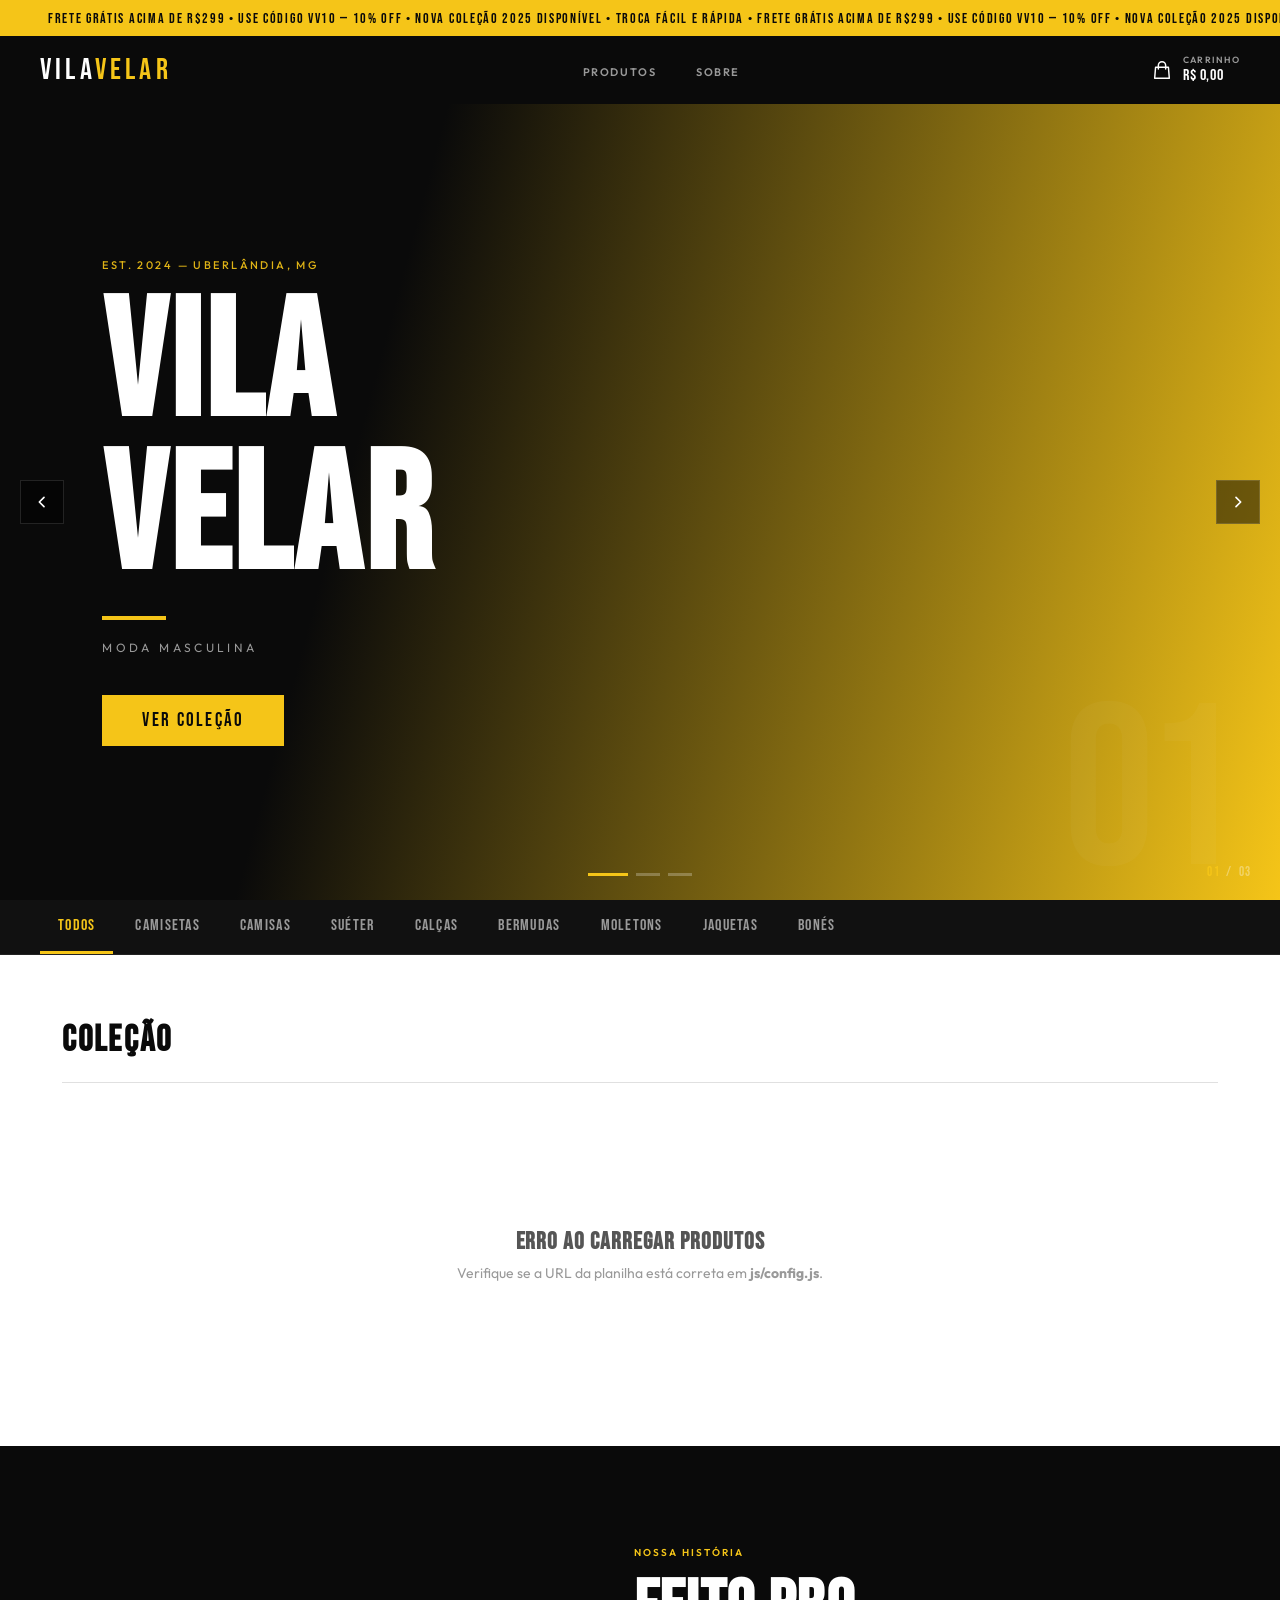
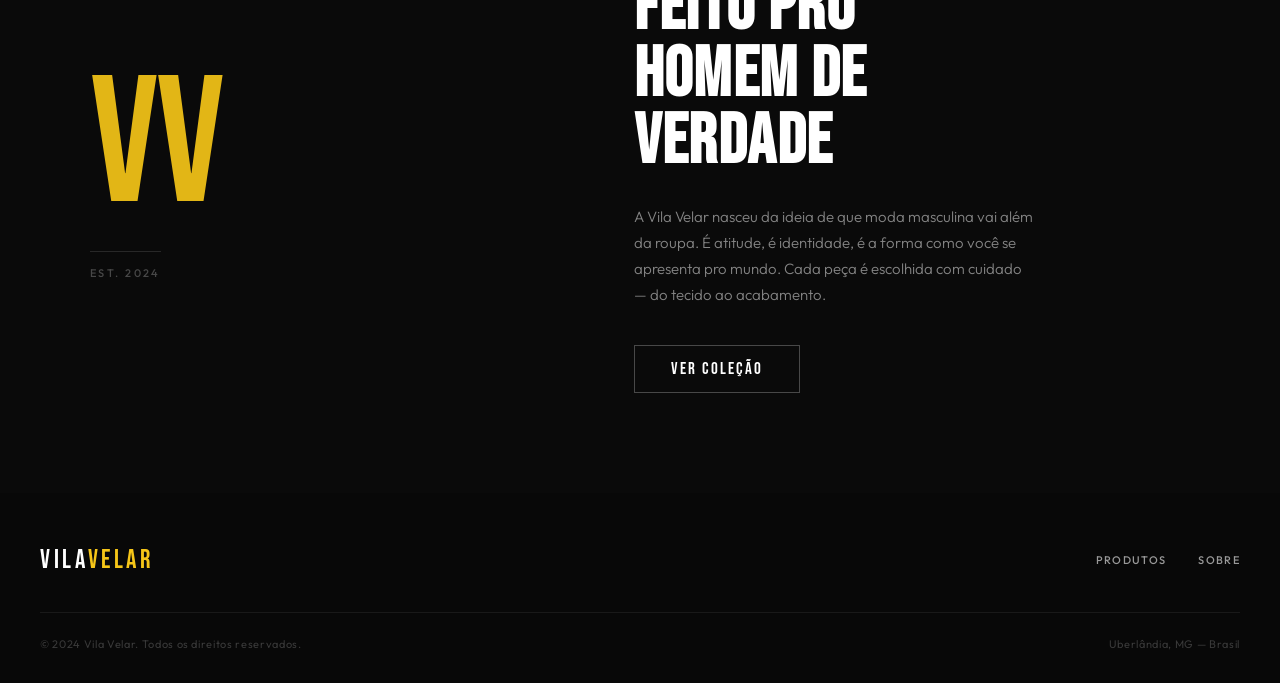
==== index.html @ f5eb0cd6 "Point canonical/OG/JSON-LD URLs to vilavelar.com.br Co-Authored-By: Claude Fable 5 <noreply@anthropi" ====
<!DOCTYPE html>
<html lang="pt-BR">
<head>
  <meta charset="UTF-8" />
  <meta name="viewport" content="width=device-width, initial-scale=1.0" />
  <title>Vila Velar — Moda Masculina | Uberlândia MG</title>
  <meta name="description" content="Roupas masculinas com estilo e atitude em Uberlândia. Camisetas, camisas, calças, moletons, jaquetas e mais. Peça pelo WhatsApp na Vila Velar." />
  <link rel="canonical" href="https://vilavelar.com.br/" />
  <link rel="icon" type="image/svg+xml" href="images/favicon.svg" />
  <meta name="theme-color" content="#0A0A0A" />

  <!-- Open Graph / Twitter -->
  <meta property="og:type" content="website" />
  <meta property="og:site_name" content="Vila Velar" />
  <meta property="og:title" content="Vila Velar — Moda Masculina | Uberlândia MG" />
  <meta property="og:description" content="Roupas masculinas com estilo e atitude em Uberlândia. Camisetas, camisas, calças, moletons, jaquetas e mais. Peça pelo WhatsApp." />
  <meta property="og:url" content="https://vilavelar.com.br/" />
  <meta property="og:image" content="https://vilavelar.com.br/images/logo.jpg" />
  <meta property="og:locale" content="pt_BR" />
  <meta name="twitter:card" content="summary" />

  <!-- Structured data -->
  <script type="application/ld+json">
  {
    "@context": "https://schema.org",
    "@type": "ClothingStore",
    "name": "Vila Velar",
    "description": "Loja de moda masculina em Uberlândia, MG. Camisetas, camisas, calças, moletons, jaquetas e acessórios.",
    "url": "https://vilavelar.com.br/",
    "image": "https://vilavelar.com.br/images/logo.jpg",
    "address": {
      "@type": "PostalAddress",
      "addressLocality": "Uberlândia",
      "addressRegion": "MG",
      "addressCountry": "BR"
    },
    "priceRange": "$$"
  }
  </script>

  <link rel="preconnect" href="https://fonts.googleapis.com" />
  <link rel="preconnect" href="https://fonts.gstatic.com" crossorigin />
  <link href="https://fonts.googleapis.com/css2?family=Bebas+Neue&family=Outfit:wght@300;400;500;600;700&display=swap" rel="stylesheet" />
  <link rel="stylesheet" href="css/style.css" />
</head>
<body>

  <!-- ─── Announcement bar ──────────────────────────────── -->
  <div id="announcement-bar">
    <div class="marquee-wrapper">
      <div class="marquee-track">
        <span class="marquee-text" id="marquee-text"></span>
        <span class="marquee-text" id="marquee-text-2" aria-hidden="true"></span>
      </div>
    </div>
  </div>

  <!-- ─── Nav ──────────────────────────────────────────── -->
  <nav id="nav">
    <a href="#" class="nav-logo">VILA<span>VELAR</span></a>

    <ul class="nav-links" id="nav-links">
      <li><a href="#produtos">Produtos</a></li>
      <li><a href="#sobre">Sobre</a></li>
    </ul>

    <div class="nav-right">
      <button id="cart-btn" aria-label="Abrir carrinho">
        <svg xmlns="http://www.w3.org/2000/svg" fill="none" viewBox="0 0 24 24" stroke="currentColor" stroke-width="1.6">
          <path stroke-linecap="round" stroke-linejoin="round" d="M16 11V7a4 4 0 00-8 0v4M5 9h14l1 12H4L5 9z"/>
        </svg>
        <div class="cart-btn-info">
          <span class="cart-btn-label">Carrinho</span>
          <span class="cart-btn-price" id="cart-btn-price">R$ 0,00</span>
        </div>
        <span id="cart-count"></span>
      </button>

      <button class="nav-toggle" id="nav-toggle" aria-label="Menu">
        <span></span><span></span><span></span>
      </button>
    </div>
  </nav>

  <!-- ─── Hero ──────────────────────────────────────────── -->
  <section id="hero">
    <div class="hero-banner">
      <div class="hero-slides" id="hero-slides">

        <!-- Slide 1: Brand editorial -->
        <div class="hero-slide hero-slide-brand">
          <div class="hero-brand-bg"></div>
          <div class="hero-brand-content">
            <p class="hero-brand-eyebrow">Est. 2024 &mdash; Uberlândia, MG</p>
            <h1 class="hero-brand-title">VILA<br>VELAR</h1>
            <p class="hero-brand-sub">Moda Masculina</p>
            <a href="#produtos" class="hero-brand-cta">Ver Coleção</a>
          </div>
          <div class="hero-brand-number" aria-hidden="true">01</div>
        </div>

        <!-- Slide 2: Imagem promocional (planilha: banner_1) -->
        <div class="hero-slide hero-slide-ph" id="banner-slide-1">
          <div class="hero-slide-placeholder">
            <svg xmlns="http://www.w3.org/2000/svg" fill="none" viewBox="0 0 24 24" stroke="currentColor">
              <path stroke-linecap="round" stroke-linejoin="round" stroke-width="1" d="M4 16l4.586-4.586a2 2 0 012.828 0L16 16m-2-2l1.586-1.586a2 2 0 012.828 0L20 14m-6-6h.01M6 20h12a2 2 0 002-2V6a2 2 0 00-2-2H6a2 2 0 00-2 2v12a2 2 0 002 2z"/>
            </svg>
            <span>Foto promocional 1</span>
            <small>Configure na aba Banner da planilha (chave: banner_1)</small>
          </div>
        </div>

        <!-- Slide 3: Imagem promocional (planilha: banner_2) -->
        <div class="hero-slide hero-slide-ph" id="banner-slide-2">
          <div class="hero-slide-placeholder">
            <svg xmlns="http://www.w3.org/2000/svg" fill="none" viewBox="0 0 24 24" stroke="currentColor">
              <path stroke-linecap="round" stroke-linejoin="round" stroke-width="1" d="M4 16l4.586-4.586a2 2 0 012.828 0L16 16m-2-2l1.586-1.586a2 2 0 012.828 0L20 14m-6-6h.01M6 20h12a2 2 0 002-2V6a2 2 0 00-2-2H6a2 2 0 00-2 2v12a2 2 0 002 2z"/>
            </svg>
            <span>Foto promocional 2</span>
            <small>Configure na aba Banner da planilha (chave: banner_2)</small>
          </div>
        </div>

      </div>

      <!-- Setas -->
      <button class="banner-arrow banner-prev" id="banner-prev" aria-label="Anterior">
        <svg xmlns="http://www.w3.org/2000/svg" fill="none" viewBox="0 0 24 24" stroke="currentColor" stroke-width="2.5">
          <path stroke-linecap="round" stroke-linejoin="round" d="M15 19l-7-7 7-7"/>
        </svg>
      </button>
      <button class="banner-arrow banner-next" id="banner-next" aria-label="Próximo">
        <svg xmlns="http://www.w3.org/2000/svg" fill="none" viewBox="0 0 24 24" stroke="currentColor" stroke-width="2.5">
          <path stroke-linecap="round" stroke-linejoin="round" d="M9 5l7 7-7 7"/>
        </svg>
      </button>

      <!-- Indicadores -->
      <div class="banner-dots">
        <button class="banner-dot active" data-idx="0"></button>
        <button class="banner-dot" data-idx="1"></button>
        <button class="banner-dot" data-idx="2"></button>
      </div>

      <!-- Contador editorial -->
      <div class="banner-counter" aria-hidden="true">
        <span id="banner-current">01</span>
        <span class="banner-counter-sep">/</span>
        <span>03</span>
      </div>
    </div>
  </section>

  <!-- ─── Destaques ─────────────────────────────────────── -->
  <section id="destaques">
    <div class="destaques-inner">
      <div class="section-head destaques-head">
        <h2 class="section-title">Destaques</h2>
        <span class="section-sub">Seleção da temporada</span>
      </div>
      <div class="products-grid" id="destaques-grid"></div>
    </div>
  </section>

  <!-- ─── Filter bar ────────────────────────────────────── -->
  <div id="filter-bar">
    <button class="filter-btn active" data-cat="todos">Todos</button>
    <button class="filter-btn" data-cat="camisetas">Camisetas</button>
    <button class="filter-btn" data-cat="camisas">Camisas</button>
    <button class="filter-btn" data-cat="sweaters">Suéter</button>
    <button class="filter-btn" data-cat="calcas">Calças</button>
    <button class="filter-btn" data-cat="bermudas">Bermudas</button>
    <button class="filter-btn" data-cat="moletons">Moletons</button>
    <button class="filter-btn" data-cat="jaquetas">Jaquetas</button>
    <button class="filter-btn" data-cat="bones">Bonés</button>
  </div>

  <!-- ─── Products ──────────────────────────────────────── -->
  <section id="produtos">
    <div class="section-head">
      <h2 class="section-title">Coleção</h2>
      <span class="section-count" id="section-count"></span>
    </div>
    <div class="products-grid" id="products-grid">
      <div class="products-loading">
        <svg xmlns="http://www.w3.org/2000/svg" fill="none" viewBox="0 0 24 24">
          <circle cx="12" cy="12" r="10" stroke="#ddd" stroke-width="3"/>
          <path d="M12 2a10 10 0 0110 10" stroke="#F5C518" stroke-width="3" stroke-linecap="round"/>
        </svg>
        <p>Carregando produtos...</p>
      </div>
    </div>
  </section>

  <!-- ─── Sobre ─────────────────────────────────────────── -->
  <section id="sobre">
    <div class="sobre-inner">
      <div class="sobre-visual">
        <div class="sobre-visual-mark">VV</div>
        <div class="sobre-visual-year">Est. 2024</div>
      </div>
      <div class="sobre-text-col">
        <span class="sobre-label">Nossa história</span>
        <h2 class="sobre-title">Feito Pro<br>Homem de<br>Verdade</h2>
        <p class="sobre-text">
          A Vila Velar nasceu da ideia de que moda masculina vai além da roupa.
          É atitude, é identidade, é a forma como você se apresenta pro mundo.
          Cada peça é escolhida com cuidado — do tecido ao acabamento.
        </p>
        <a href="#produtos" class="sobre-cta">Ver Coleção</a>
      </div>
    </div>
  </section>

  <!-- ─── Footer ─────────────────────────────────────────── -->
  <footer>
    <div class="footer-inner">
      <div class="footer-top">
        <div class="footer-logo">VILA<span>VELAR</span></div>
        <nav class="footer-links">
          <a href="#produtos">Produtos</a>
          <a href="#sobre">Sobre</a>
        </nav>
      </div>
      <div class="footer-divider"></div>
      <div class="footer-bottom">
        <p class="footer-copy">© 2024 Vila Velar. Todos os direitos reservados.</p>
        <p class="footer-copy footer-location">Uberlândia, MG — Brasil</p>
      </div>
    </div>
  </footer>

  <!-- ─── Cart overlay ──────────────────────────────────── -->
  <div id="cart-overlay"></div>

  <!-- ─── Cart drawer ───────────────────────────────────── -->
  <aside id="cart-drawer" role="dialog" aria-label="Carrinho de compras">
    <div class="cart-header">
      <h2>Carrinho</h2>
      <button class="cart-close" id="cart-close" aria-label="Fechar carrinho">
        <svg xmlns="http://www.w3.org/2000/svg" fill="none" viewBox="0 0 24 24" stroke="currentColor" stroke-width="2">
          <path stroke-linecap="round" stroke-linejoin="round" d="M6 18L18 6M6 6l12 12"/>
        </svg>
      </button>
    </div>

    <div class="cart-items" id="cart-items"></div>

    <div class="cart-footer" id="cart-footer" style="display:none">
      <div class="cart-subtotal">
        <span>Total</span>
        <span class="cart-total-value" id="cart-total"></span>
      </div>
      <a id="whatsapp-btn" class="cart-whatsapp" href="#" target="_blank" rel="noopener">
        <svg xmlns="http://www.w3.org/2000/svg" viewBox="0 0 24 24" fill="currentColor">
          <path d="M17.472 14.382c-.297-.149-1.758-.867-2.03-.967-.273-.099-.471-.148-.67.15-.197.297-.767.966-.94 1.164-.173.199-.347.223-.644.075-.297-.15-1.255-.463-2.39-1.475-.883-.788-1.48-1.761-1.653-2.059-.173-.297-.018-.458.13-.606.134-.133.298-.347.446-.52.149-.174.198-.298.298-.497.099-.198.05-.371-.025-.52-.075-.149-.669-1.612-.916-2.207-.242-.579-.487-.5-.669-.51-.173-.008-.371-.01-.57-.01-.198 0-.52.074-.792.372-.272.297-1.04 1.016-1.04 2.479 0 1.462 1.065 2.875 1.213 3.074.149.198 2.096 3.2 5.077 4.487.709.306 1.262.489 1.694.625.712.227 1.36.195 1.871.118.571-.085 1.758-.719 2.006-1.413.248-.694.248-1.289.173-1.413-.074-.124-.272-.198-.57-.347m-5.421 7.403h-.004a9.87 9.87 0 01-5.031-1.378l-.361-.214-3.741.982.998-3.648-.235-.374a9.86 9.86 0 01-1.51-5.26c.001-5.45 4.436-9.884 9.888-9.884 2.64 0 5.122 1.03 6.988 2.898a9.825 9.825 0 012.893 6.994c-.003 5.45-4.437 9.884-9.885 9.884m8.413-18.297A11.815 11.815 0 0012.05 0C5.495 0 .16 5.335.157 11.892c0 2.096.547 4.142 1.588 5.945L.057 24l6.305-1.654a11.882 11.882 0 005.683 1.448h.005c6.554 0 11.89-5.335 11.893-11.893a11.821 11.821 0 00-3.48-8.413z"/>
        </svg>
        Finalizar via WhatsApp
      </a>
    </div>
  </aside>

  <!-- ─── Product detail modal ───────────────────────────── -->
  <div id="product-overlay"></div>
  <div id="product-modal" role="dialog" aria-label="Detalhes do produto">
    <button class="product-modal-close" id="product-modal-close" aria-label="Fechar">
      <svg xmlns="http://www.w3.org/2000/svg" fill="none" viewBox="0 0 24 24" stroke="currentColor" stroke-width="2">
        <path stroke-linecap="round" stroke-linejoin="round" d="M6 18L18 6M6 6l12 12"/>
      </svg>
    </button>
    <div class="product-modal-body" id="product-modal-body"></div>
  </div>

  <script src="js/config.js"></script>
  <script src="js/main.js"></script>
</body>
</html>
---- css/style.css ----
/* ─── Design tokens ─────────────────────────────────────── */
:root {
  --yellow:     #F5C518;
  --yellow-dk:  #D4A800;
  --black:      #0A0A0A;
  --off-black:  #111111;
  --white:      #FFFFFF;
  --gray-100:   #F2F2F2;
  --gray-200:   #E0E0E0;
  --gray-400:   #999999;
  --gray-600:   #555555;

  --font-display: 'Bebas Neue', 'Arial Narrow', Arial, sans-serif;
  --font-body:    'Outfit', 'Segoe UI', sans-serif;

  --bar-h:    36px;
  --nav-h:    68px;
  --top-h:    calc(var(--bar-h) + var(--nav-h));
  --cart-w:   400px;
}

/* ─── Reset ──────────────────────────────────────────────── */
*, *::before, *::after { box-sizing: border-box; margin: 0; padding: 0; }
html { scroll-behavior: smooth; }
body {
  font-family: var(--font-body);
  font-size: 15px;
  color: var(--black);
  background: var(--white);
  -webkit-font-smoothing: antialiased;
}
img { display: block; max-width: 100%; }
button, input, select, textarea { font: inherit; }
a { color: inherit; text-decoration: none; }
ul { list-style: none; }

/* ─── Announcement bar ───────────────────────────────────── */
#announcement-bar {
  position: fixed;
  top: 0; left: 0; right: 0;
  height: var(--bar-h);
  background: var(--yellow);
  z-index: 1001;
  overflow: hidden;
  display: flex;
  align-items: center;
}

.marquee-wrapper {
  width: 100%;
  overflow: hidden;
}

.marquee-track {
  display: flex;
  width: max-content;
  animation: marquee 28s linear infinite;
}

.marquee-text {
  font-family: var(--font-display);
  font-size: 14px;
  letter-spacing: .12em;
  color: var(--black);
  white-space: nowrap;
  padding: 0 48px;
  flex-shrink: 0;
}

@keyframes marquee {
  from { transform: translateX(0); }
  to   { transform: translateX(-50%); }
}

/* ─── Nav ────────────────────────────────────────────────── */
#nav {
  position: fixed;
  top: var(--bar-h);
  left: 0; right: 0;
  z-index: 900;
  height: var(--nav-h);
  background: var(--black);
  display: flex;
  align-items: center;
  justify-content: space-between;
  padding: 0 40px;
  transition: box-shadow .3s;
}
#nav.scrolled { box-shadow: 0 4px 24px rgba(0,0,0,.6); }

.nav-logo {
  font-family: var(--font-display);
  font-size: 30px;
  letter-spacing: .14em;
  color: var(--white);
  line-height: 1;
}
.nav-logo span { color: var(--yellow); }

.nav-links {
  display: flex;
  gap: 40px;
  align-items: center;
}
.nav-links a {
  font-family: var(--font-body);
  font-size: 11px;
  font-weight: 600;
  letter-spacing: .14em;
  text-transform: uppercase;
  color: var(--gray-400);
  transition: color .2s;
}
.nav-links a:hover { color: var(--yellow); }

.nav-right {
  display: flex;
  align-items: center;
  gap: 24px;
}

#cart-btn {
  background: none;
  border: none;
  cursor: pointer;
  color: var(--white);
  display: flex;
  align-items: center;
  gap: 10px;
  transition: color .2s;
  position: relative;
}
#cart-btn:hover { color: var(--yellow); }
#cart-btn svg { width: 22px; height: 22px; flex-shrink: 0; }

.cart-btn-info {
  display: flex;
  flex-direction: column;
  align-items: flex-start;
  line-height: 1.2;
}
.cart-btn-label {
  font-size: 9px;
  font-weight: 600;
  letter-spacing: .14em;
  text-transform: uppercase;
  color: var(--gray-400);
}
.cart-btn-price {
  font-family: var(--font-display);
  font-size: 16px;
  letter-spacing: .04em;
  color: var(--white);
  transition: color .2s;
}
#cart-btn:hover .cart-btn-price { color: var(--yellow); }

#cart-count {
  position: absolute;
  top: -8px; right: -10px;
  background: var(--yellow);
  color: var(--black);
  font-size: 9px;
  font-weight: 700;
  width: 18px; height: 18px;
  border-radius: 50%;
  display: none;
  align-items: center;
  justify-content: center;
}
#cart-count.visible { display: flex; }

/* Hamburger */
.nav-toggle {
  display: none;
  flex-direction: column;
  gap: 5px;
  background: none;
  border: none;
  cursor: pointer;
  padding: 4px;
}
.nav-toggle span {
  display: block;
  width: 22px;
  height: 2px;
  background: var(--white);
  transition: transform .2s, opacity .2s;
}

/* ─── Hero ───────────────────────────────────────────────── */
#hero {
  margin-top: var(--top-h);
  height: calc(100vh - var(--top-h));
  min-height: 500px;
  background: var(--black);
  overflow: hidden;
}

.hero-banner {
  position: relative;
  width: 100%;
  height: 100%;
  overflow: hidden;
}

.hero-slides {
  display: flex;
  width: 300%;
  height: 100%;
  transition: transform .6s cubic-bezier(.4,0,.2,1);
}

.hero-slide {
  flex: 0 0 33.333%;
  height: 100%;
  position: relative;
  display: flex;
  align-items: center;
  background: var(--black);
  overflow: hidden;
}

/* Slide 1 — Brand editorial */
.hero-slide-brand { justify-content: flex-start; }

.hero-brand-bg {
  position: absolute;
  inset: 0;
  background: linear-gradient(105deg, var(--black) 30%, var(--yellow) 100%);
}

.hero-brand-content {
  position: relative;
  z-index: 2;
  padding: 0 7% 0 8%;
  display: flex;
  flex-direction: column;
  align-items: flex-start;
}

.hero-brand-eyebrow {
  font-family: var(--font-body);
  font-size: 11px;
  font-weight: 500;
  letter-spacing: .22em;
  text-transform: uppercase;
  color: var(--yellow);
  margin-bottom: 18px;
  opacity: .9;
}

.hero-brand-title {
  font-family: var(--font-display);
  font-size: clamp(88px, 13vw, 176px);
  line-height: .92;
  color: var(--white);
  letter-spacing: .02em;
  margin-bottom: 20px;
}

.hero-brand-title::after {
  content: '';
  display: block;
  width: 64px;
  height: 4px;
  background: var(--yellow);
  margin-top: 20px;
}

.hero-brand-sub {
  font-family: var(--font-body);
  font-size: 12px;
  font-weight: 400;
  letter-spacing: .28em;
  text-transform: uppercase;
  color: var(--gray-400);
  margin-bottom: 40px;
}

.hero-brand-cta {
  display: inline-block;
  background: var(--yellow);
  color: var(--black);
  font-family: var(--font-display);
  font-size: 19px;
  letter-spacing: .12em;
  padding: 14px 40px;
  transition: background .2s, color .2s, transform .15s;
}
.hero-brand-cta:hover {
  background: var(--white);
  transform: translateY(-2px);
}

.hero-brand-number {
  position: absolute;
  bottom: -10px;
  right: 4%;
  font-family: var(--font-display);
  font-size: clamp(120px, 18vw, 240px);
  line-height: 1;
  color: rgba(255,255,255,.03);
  pointer-events: none;
  user-select: none;
  letter-spacing: -.04em;
}

/* Slides 2 & 3 — Promo images */
.hero-slide-ph { background: #0c0c0c; justify-content: center; }

.hero-slide-placeholder {
  display: flex;
  flex-direction: column;
  align-items: center;
  gap: 12px;
  color: rgba(255,255,255,.18);
  text-align: center;
  padding: 0 24px;
}
.hero-slide-placeholder svg { width: 44px; height: 44px; }
.hero-slide-placeholder span {
  font-family: var(--font-display);
  font-size: 16px;
  letter-spacing: .1em;
  text-transform: uppercase;
}
.hero-slide-placeholder small {
  font-size: 11px;
  font-weight: 400;
  letter-spacing: .06em;
  color: rgba(255,255,255,.1);
}

/* Image injected by JS */
.hero-slide-ph > img {
  position: absolute;
  inset: 0;
  width: 100%;
  height: 100%;
  object-fit: cover;
}

/* Arrows */
.banner-arrow {
  position: absolute;
  top: 50%;
  transform: translateY(-50%);
  width: 44px; height: 44px;
  background: rgba(0,0,0,.5);
  border: 1px solid rgba(255,255,255,.12);
  color: var(--white);
  cursor: pointer;
  display: flex;
  align-items: center;
  justify-content: center;
  z-index: 10;
  transition: background .2s, border-color .2s, color .2s;
}
.banner-arrow:hover { background: var(--yellow); border-color: var(--yellow); color: var(--black); }
.banner-arrow svg { width: 16px; height: 16px; }
.banner-prev { left: 20px; }
.banner-next { right: 20px; }

/* Dots */
.banner-dots {
  position: absolute;
  bottom: 24px;
  left: 50%;
  transform: translateX(-50%);
  display: flex;
  gap: 8px;
  z-index: 10;
}
.banner-dot {
  width: 24px; height: 3px;
  border: none;
  background: rgba(255,255,255,.25);
  cursor: pointer;
  padding: 0;
  transition: background .2s, width .3s;
}
.banner-dot.active { background: var(--yellow); width: 40px; }

/* Editorial counter */
.banner-counter {
  position: absolute;
  bottom: 20px;
  right: 28px;
  font-family: var(--font-display);
  font-size: 13px;
  letter-spacing: .12em;
  color: rgba(255,255,255,.35);
  z-index: 10;
  display: flex;
  align-items: center;
  gap: 4px;
}
#banner-current { color: var(--yellow); }
.banner-counter-sep { margin: 0 2px; }

/* ─── Destaques ──────────────────────────────────────────── */
#destaques {
  display: none; /* JS reveals this once featured products exist */
  background: var(--black);
  padding: 80px 5% 90px;
}
.destaques-inner { max-width: 1220px; margin: 0 auto; }

.destaques-head {
  border-bottom-color: rgba(255,255,255,.12);
}
.destaques-head .section-title { color: var(--white); }
.section-sub {
  font-size: 11px;
  font-weight: 600;
  letter-spacing: .18em;
  text-transform: uppercase;
  color: var(--yellow);
}

/* ─── Filter bar ─────────────────────────────────────────── */
#filter-bar {
  background: var(--off-black);
  border-bottom: 1px solid rgba(255,255,255,.07);
  padding: 0 40px;
  display: flex;
  align-items: center;
  gap: 4px;
  overflow-x: auto;
  scrollbar-width: none;
  position: sticky;
  top: var(--top-h);
  z-index: 800;
}
#filter-bar::-webkit-scrollbar { display: none; }

.filter-btn {
  flex-shrink: 0;
  background: none;
  border: none;
  border-bottom: 3px solid transparent;
  cursor: pointer;
  font-family: var(--font-display);
  font-size: 16px;
  letter-spacing: .08em;
  color: var(--gray-400);
  padding: 16px 18px;
  transition: color .2s, border-color .2s;
  white-space: nowrap;
}
.filter-btn:hover { color: var(--white); }
.filter-btn.active {
  color: var(--yellow);
  border-bottom-color: var(--yellow);
}

/* ─── Products section ───────────────────────────────────── */
#produtos {
  max-width: 1220px;
  margin: 0 auto;
  padding: 64px 32px;
}

.section-head {
  display: flex;
  align-items: baseline;
  gap: 14px;
  margin-bottom: 44px;
  border-bottom: 1px solid var(--gray-200);
  padding-bottom: 20px;
}
.section-title {
  font-family: var(--font-display);
  font-size: 36px;
  letter-spacing: .06em;
}
.section-count {
  font-size: 12px;
  font-weight: 500;
  color: var(--gray-400);
  letter-spacing: .06em;
  text-transform: uppercase;
}

.products-grid {
  display: grid;
  grid-template-columns: repeat(auto-fit, minmax(260px, 1fr));
  gap: 28px;
}

/* ─── Product card ───────────────────────────────────────── */
.product-card {
  background: var(--white);
  border: 1px solid var(--gray-200);
  overflow: hidden;
  transition: border-color .2s, box-shadow .2s, transform .2s;
  display: flex;
  flex-direction: column;
}
.product-card:hover {
  border-color: var(--yellow);
  box-shadow: 0 0 0 1px var(--yellow), 0 12px 40px rgba(0,0,0,.1);
  transform: translateY(-3px);
}

.product-img-wrap {
  position: relative;
  padding-top: 115%;
  background: var(--gray-100);
  overflow: hidden;
}
.product-img-wrap img {
  position: absolute;
  inset: 0;
  width: 100%; height: 100%;
  object-fit: cover;
  transition: transform .5s ease;
}
.product-card:hover .product-img-wrap img { transform: scale(1.04); }

/* Editorial product number */
.product-num {
  position: absolute;
  top: 8px;
  left: 12px;
  font-family: var(--font-display);
  font-size: 56px;
  line-height: 1;
  color: rgba(0,0,0,.06);
  pointer-events: none;
  user-select: none;
  z-index: 1;
}
.product-img-wrap img ~ .product-num {
  color: rgba(255,255,255,.12);
}

.product-placeholder {
  position: absolute;
  inset: 0;
  display: flex;
  flex-direction: column;
  align-items: center;
  justify-content: center;
  background: linear-gradient(145deg, #1a1a1a 0%, #222 100%);
  color: var(--gray-600);
  gap: 12px;
}
.product-placeholder svg { width: 44px; height: 44px; opacity: .3; }
.product-placeholder span {
  font-family: var(--font-display);
  font-size: 12px;
  letter-spacing: .16em;
  text-transform: uppercase;
  opacity: .4;
}

.badge-esgotado {
  position: absolute;
  top: 14px; right: 14px;
  background: rgba(0,0,0,.75);
  color: var(--white);
  font-size: 9px;
  font-weight: 700;
  letter-spacing: .12em;
  text-transform: uppercase;
  padding: 5px 10px;
  backdrop-filter: blur(4px);
}
.badge-novo {
  position: absolute;
  top: 14px; right: 14px;
  background: var(--yellow);
  color: var(--black);
  font-size: 9px;
  font-weight: 700;
  letter-spacing: .12em;
  text-transform: uppercase;
  padding: 5px 10px;
}

.product-info {
  padding: 18px 20px 22px;
  display: flex;
  flex-direction: column;
  flex: 1;
}
.product-cat {
  font-size: 9px;
  font-weight: 600;
  letter-spacing: .16em;
  text-transform: uppercase;
  color: var(--gray-400);
  margin-bottom: 6px;
}
.product-name {
  font-family: var(--font-display);
  font-size: 22px;
  letter-spacing: .02em;
  line-height: 1.1;
  margin-bottom: 12px;
  flex: 1;
}
.product-price {
  font-family: var(--font-display);
  font-size: 26px;
  letter-spacing: .02em;
  color: var(--black);
  margin-bottom: 16px;
}
.product-price .cents {
  font-size: 16px;
  color: var(--gray-600);
}

.size-pills {
  display: flex;
  flex-wrap: wrap;
  gap: 6px;
  margin-bottom: 16px;
}
.size-pill {
  background: none;
  border: 1.5px solid var(--gray-200);
  padding: 5px 11px;
  font-size: 11px;
  font-weight: 600;
  letter-spacing: .06em;
  cursor: pointer;
  color: var(--black);
  transition: border-color .15s, background .15s, color .15s;
}
.size-pill:hover:not(.out) { border-color: var(--yellow); background: var(--yellow); color: var(--black); }
.size-pill.selected { border-color: var(--yellow); background: var(--yellow); color: var(--black); }
.size-pill.out { opacity: .3; cursor: not-allowed; text-decoration: line-through; }

.add-btn {
  width: 100%;
  background: var(--black);
  color: var(--white);
  border: 2px solid var(--black);
  padding: 13px;
  font-family: var(--font-display);
  font-size: 16px;
  letter-spacing: .1em;
  cursor: pointer;
  transition: background .2s, color .2s, border-color .2s;
}
.add-btn:hover { background: var(--yellow); color: var(--black); border-color: var(--yellow); }
.add-btn:disabled { opacity: .35; cursor: not-allowed; }
.add-btn.added { background: var(--yellow); color: var(--black); border-color: var(--yellow); }

/* ─── Loading / empty states ──────────────────────────────── */
.products-loading,
.products-empty {
  grid-column: 1 / -1;
  text-align: center;
  padding: 100px 0;
  color: var(--gray-400);
}
.products-loading svg { width: 40px; height: 40px; margin: 0 auto 16px; animation: spin 1s linear infinite; }
@keyframes spin { to { transform: rotate(360deg); } }
.products-empty h3 { font-family: var(--font-display); font-size: 24px; letter-spacing: .04em; margin-bottom: 8px; color: var(--gray-600); }
.products-empty p { font-size: 14px; color: var(--gray-400); }

/* ─── Cart overlay ───────────────────────────────────────── */
#cart-overlay {
  position: fixed;
  inset: 0;
  background: rgba(0,0,0,.6);
  z-index: 999;
  opacity: 0;
  visibility: hidden;
  transition: opacity .3s, visibility .3s;
}
#cart-overlay.open { opacity: 1; visibility: visible; }

/* ─── Cart drawer ─────────────────────────────────────────── */
#cart-drawer {
  position: fixed;
  top: 0; right: 0;
  width: var(--cart-w);
  max-width: 100vw;
  height: 100vh;
  background: var(--off-black);
  color: var(--white);
  z-index: 1000;
  display: flex;
  flex-direction: column;
  transform: translateX(100%);
  transition: transform .35s cubic-bezier(.4,0,.2,1);
}
#cart-drawer.open { transform: translateX(0); }

.cart-header {
  display: flex;
  align-items: center;
  justify-content: space-between;
  padding: 26px 24px 22px;
  border-bottom: 1px solid rgba(255,255,255,.08);
}
.cart-header h2 {
  font-family: var(--font-display);
  font-size: 24px;
  letter-spacing: .1em;
}
.cart-close {
  background: none;
  border: none;
  color: var(--gray-400);
  cursor: pointer;
  padding: 4px;
  transition: color .2s;
}
.cart-close:hover { color: var(--white); }
.cart-close svg { width: 22px; height: 22px; }

.cart-items {
  flex: 1;
  overflow-y: auto;
  padding: 20px 24px;
  display: flex;
  flex-direction: column;
  gap: 18px;
}
.cart-items::-webkit-scrollbar { width: 3px; }
.cart-items::-webkit-scrollbar-thumb { background: rgba(255,255,255,.12); }

.cart-empty {
  text-align: center;
  padding: 64px 0;
  color: var(--gray-400);
}
.cart-empty svg { width: 44px; height: 44px; margin: 0 auto 14px; opacity: .3; }
.cart-empty p { font-size: 13px; letter-spacing: .04em; }

.cart-item { display: flex; gap: 14px; align-items: flex-start; }
.cart-item-img {
  width: 70px; height: 86px;
  object-fit: cover;
  background: #1a1a1a;
  flex-shrink: 0;
}
.cart-item-img-placeholder {
  width: 70px; height: 86px;
  background: #1a1a1a;
  flex-shrink: 0;
  display: flex;
  align-items: center;
  justify-content: center;
  color: var(--gray-600);
}
.cart-item-img-placeholder svg { width: 22px; height: 22px; }

.cart-item-info { flex: 1; }
.cart-item-name { font-size: 14px; font-weight: 600; margin-bottom: 4px; }
.cart-item-size { font-size: 11px; color: var(--gray-400); letter-spacing: .06em; text-transform: uppercase; margin-bottom: 10px; }
.cart-item-row { display: flex; align-items: center; justify-content: space-between; }
.cart-item-price {
  font-family: var(--font-display);
  font-size: 18px;
  letter-spacing: .02em;
  color: var(--yellow);
}
.qty-ctrl { display: flex; align-items: center; gap: 8px; }
.qty-btn {
  width: 28px; height: 28px;
  background: rgba(255,255,255,.08);
  border: none;
  color: var(--white);
  cursor: pointer;
  display: flex;
  align-items: center;
  justify-content: center;
  font-size: 16px;
  font-weight: 600;
  transition: background .15s;
}
.qty-btn:hover { background: var(--yellow); color: var(--black); }
.qty-num { font-size: 14px; font-weight: 600; min-width: 16px; text-align: center; }
.cart-item-remove {
  background: none;
  border: none;
  color: var(--gray-600);
  cursor: pointer;
  padding: 4px;
  margin-left: 6px;
  transition: color .2s;
}
.cart-item-remove:hover { color: #e53e3e; }
.cart-item-remove svg { width: 15px; height: 15px; }

.cart-footer {
  padding: 20px 24px 28px;
  border-top: 1px solid rgba(255,255,255,.08);
}
.cart-subtotal {
  display: flex;
  justify-content: space-between;
  align-items: baseline;
  margin-bottom: 18px;
}
.cart-subtotal span:first-child {
  font-size: 11px;
  font-weight: 600;
  letter-spacing: .12em;
  text-transform: uppercase;
  color: var(--gray-400);
}
.cart-total-value {
  font-family: var(--font-display);
  font-size: 30px;
  letter-spacing: .02em;
  color: var(--yellow);
}
.cart-whatsapp {
  display: flex;
  align-items: center;
  justify-content: center;
  gap: 10px;
  width: 100%;
  background: #25D366;
  color: var(--white);
  border: none;
  padding: 16px;
  font-family: var(--font-display);
  font-size: 17px;
  letter-spacing: .1em;
  cursor: pointer;
  transition: background .2s;
  text-decoration: none;
}
.cart-whatsapp:hover { background: #1ea855; }
.cart-whatsapp svg { width: 21px; height: 21px; flex-shrink: 0; }

/* ─── Product card (clickable) ───────────────────────────── */
.product-card { cursor: pointer; }

/* ─── Product detail modal ───────────────────────────────── */
#product-overlay {
  position: fixed;
  inset: 0;
  background: rgba(0,0,0,.75);
  z-index: 1099;
  opacity: 0;
  visibility: hidden;
  transition: opacity .3s, visibility .3s;
}
#product-overlay.open { opacity: 1; visibility: visible; }

#product-modal {
  position: fixed;
  top: 50%; left: 50%;
  transform: translate(-50%, -46%);
  width: min(880px, 92vw);
  max-height: 88vh;
  overflow-y: auto;
  background: var(--white);
  z-index: 1100;
  opacity: 0;
  visibility: hidden;
  transition: opacity .3s, transform .3s, visibility .3s;
}
#product-modal.open {
  opacity: 1;
  visibility: visible;
  transform: translate(-50%, -50%);
}

.product-modal-close {
  position: absolute;
  top: 16px; right: 16px;
  z-index: 2;
  width: 36px; height: 36px;
  background: var(--white);
  border: 1px solid var(--gray-200);
  color: var(--black);
  cursor: pointer;
  display: flex;
  align-items: center;
  justify-content: center;
  transition: background .2s, border-color .2s;
}
.product-modal-close:hover { background: var(--yellow); border-color: var(--yellow); }
.product-modal-close svg { width: 18px; height: 18px; }

.product-modal-card {
  display: grid;
  grid-template-columns: 1fr 1fr;
  cursor: default;
}

.product-modal-img-wrap {
  position: relative;
  background: var(--gray-100);
  min-height: 460px;
}
.product-modal-img-wrap img {
  position: absolute;
  inset: 0;
  width: 100%; height: 100%;
  object-fit: cover;
}

.product-modal-info {
  padding: 48px 44px;
  display: flex;
  flex-direction: column;
}
.product-modal-name {
  font-family: var(--font-display);
  font-size: 36px;
  letter-spacing: .02em;
  line-height: 1.05;
  margin: 8px 0 14px;
}
.product-modal-price {
  font-family: var(--font-display);
  font-size: 30px;
  color: var(--black);
  margin-bottom: 22px;
}
.product-modal-desc {
  font-size: 14px;
  line-height: 1.75;
  color: var(--gray-600);
  margin-bottom: 26px;
}
.product-modal-info .size-pills { margin-bottom: 22px; }

/* Modal image gallery (multiple photos) */
.product-modal-gallery-img { opacity: 0; transition: opacity .3s; }
.product-modal-gallery-img.active { opacity: 1; }

.modal-gallery-arrow {
  position: absolute;
  top: 50%;
  transform: translateY(-50%);
  width: 36px; height: 36px;
  background: rgba(255,255,255,.85);
  border: none;
  color: var(--black);
  cursor: pointer;
  display: flex;
  align-items: center;
  justify-content: center;
  z-index: 2;
  transition: background .2s;
}
.modal-gallery-arrow:hover { background: var(--yellow); }
.modal-gallery-arrow svg { width: 16px; height: 16px; }
.modal-gallery-prev { left: 14px; }
.modal-gallery-next { right: 14px; }

.modal-gallery-dots {
  position: absolute;
  bottom: 14px;
  left: 50%;
  transform: translateX(-50%);
  display: flex;
  gap: 6px;
  z-index: 2;
}
.modal-gallery-dot {
  width: 8px; height: 8px;
  border-radius: 50%;
  border: none;
  background: rgba(255,255,255,.6);
  cursor: pointer;
  padding: 0;
  transition: background .2s;
}
.modal-gallery-dot.active { background: var(--yellow); }

/* ─── Sobre ───────────────────────────────────────────────── */
#sobre {
  background: var(--black);
  padding: 100px 5%;
  color: var(--white);
}

.sobre-inner {
  max-width: 1100px;
  margin: 0 auto;
  display: grid;
  grid-template-columns: 1fr 1.2fr;
  gap: 80px;
  align-items: center;
}

.sobre-visual {
  position: relative;
}
.sobre-visual-mark {
  font-family: var(--font-display);
  font-size: clamp(100px, 16vw, 180px);
  line-height: 1;
  color: var(--yellow);
  letter-spacing: -.02em;
  opacity: .92;
}
.sobre-visual-year {
  font-family: var(--font-body);
  font-size: 11px;
  font-weight: 500;
  letter-spacing: .22em;
  text-transform: uppercase;
  color: rgba(255,255,255,.25);
  margin-top: 14px;
  padding-top: 14px;
  border-top: 1px solid rgba(255,255,255,.12);
  display: inline-block;
}

.sobre-text-col { display: flex; flex-direction: column; align-items: flex-start; }

.sobre-label {
  font-size: 10px;
  font-weight: 600;
  letter-spacing: .2em;
  text-transform: uppercase;
  color: var(--yellow);
  margin-bottom: 16px;
}

.sobre-title {
  font-family: var(--font-display);
  font-size: clamp(48px, 5.5vw, 72px);
  letter-spacing: .02em;
  line-height: .95;
  text-transform: uppercase;
  margin-bottom: 28px;
  color: var(--white);
}

.sobre-text {
  color: rgba(255,255,255,.5);
  line-height: 1.75;
  font-size: 15px;
  font-weight: 300;
  margin-bottom: 36px;
  max-width: 400px;
}

.sobre-cta {
  display: inline-block;
  border: 1.5px solid rgba(255,255,255,.25);
  color: var(--white);
  font-family: var(--font-display);
  font-size: 17px;
  letter-spacing: .12em;
  padding: 13px 36px;
  transition: border-color .2s, background .2s, color .2s;
}
.sobre-cta:hover {
  border-color: var(--yellow);
  background: var(--yellow);
  color: var(--black);
}

/* ─── Footer ─────────────────────────────────────────────── */
footer {
  background: #080808;
  color: var(--white);
  padding: 52px 40px 32px;
}
.footer-inner { max-width: 1200px; margin: 0 auto; }

.footer-top {
  display: flex;
  align-items: center;
  justify-content: space-between;
  margin-bottom: 36px;
}
.footer-logo {
  font-family: var(--font-display);
  font-size: 26px;
  letter-spacing: .14em;
}
.footer-logo span { color: var(--yellow); }

.footer-links {
  display: flex;
  gap: 32px;
}
.footer-links a {
  font-size: 11px;
  font-weight: 500;
  letter-spacing: .12em;
  text-transform: uppercase;
  color: var(--gray-400);
  transition: color .2s;
}
.footer-links a:hover { color: var(--yellow); }

.footer-divider {
  height: 1px;
  background: rgba(255,255,255,.07);
  margin-bottom: 24px;
}

.footer-bottom {
  display: flex;
  justify-content: space-between;
  align-items: center;
  flex-wrap: wrap;
  gap: 8px;
}
.footer-copy {
  font-size: 11px;
  color: rgba(255,255,255,.2);
  letter-spacing: .06em;
}

/* ─── Responsive ──────────────────────────────────────────── */
@media (min-width: 1400px) {
  #produtos, .destaques-inner { max-width: 1600px; }
}

@media (max-width: 768px) {
  #nav { padding: 0 20px; }

  .nav-links {
    display: none;
    position: absolute;
    top: var(--nav-h);
    left: 0; right: 0;
    background: var(--black);
    flex-direction: column;
    padding: 16px 24px 24px;
    gap: 0;
    border-top: 1px solid rgba(255,255,255,.06);
    z-index: 50;
  }
  .nav-links.open { display: flex; }
  .nav-links a { padding: 13px 0; border-bottom: 1px solid rgba(255,255,255,.05); }
  .nav-links a:last-child { border-bottom: none; }

  .nav-toggle { display: flex; }

  #filter-bar { padding: 0 16px; }
  .filter-btn { font-size: 14px; padding: 14px 14px; }

  #produtos { padding: 48px 16px; }
  .products-grid { grid-template-columns: repeat(2, 1fr); gap: 16px; }

  #destaques { padding: 48px 16px 56px; }

  .sobre-inner {
    grid-template-columns: 1fr;
    gap: 40px;
  }
  .sobre-visual-mark { font-size: 100px; }

  #cart-drawer { width: 100vw; }

  #product-modal { width: 94vw; max-height: 92vh; }
  .product-modal-card { grid-template-columns: 1fr; }
  .product-modal-img-wrap { min-height: 320px; }
  .product-modal-info { padding: 30px 22px; }
  .product-modal-name { font-size: 28px; }
  .product-modal-price { font-size: 24px; }

  footer { padding: 40px 20px 24px; }
  .footer-top { flex-direction: column; align-items: flex-start; gap: 20px; }
  .footer-bottom { flex-direction: column; align-items: flex-start; }
  .footer-location { display: none; }

  .hero-brand-title { font-size: clamp(72px, 18vw, 110px); }
  .banner-prev { left: 10px; }
  .banner-next { right: 10px; }
  .banner-counter { display: none; }
}

@media (max-width: 480px) {
  .products-grid { grid-template-columns: repeat(2, 1fr); gap: 12px; }
  .hero-brand-content { padding: 0 6%; }

  .product-info { padding: 12px 14px 16px; }
  .product-cat { font-size: 8px; margin-bottom: 4px; }
  .product-name { font-size: 15px; margin-bottom: 8px; }
  .product-price { font-size: 17px; margin-bottom: 10px; }
  .product-num { font-size: 34px; top: 4px; left: 8px; }
  .badge-esgotado, .badge-novo { font-size: 7px; padding: 3px 6px; top: 8px; right: 8px; }
  .size-pills { gap: 4px; margin-bottom: 10px; }
  .size-pill { padding: 4px 7px; font-size: 9px; }
  .add-btn { padding: 9px; font-size: 11px; letter-spacing: .06em; }
}
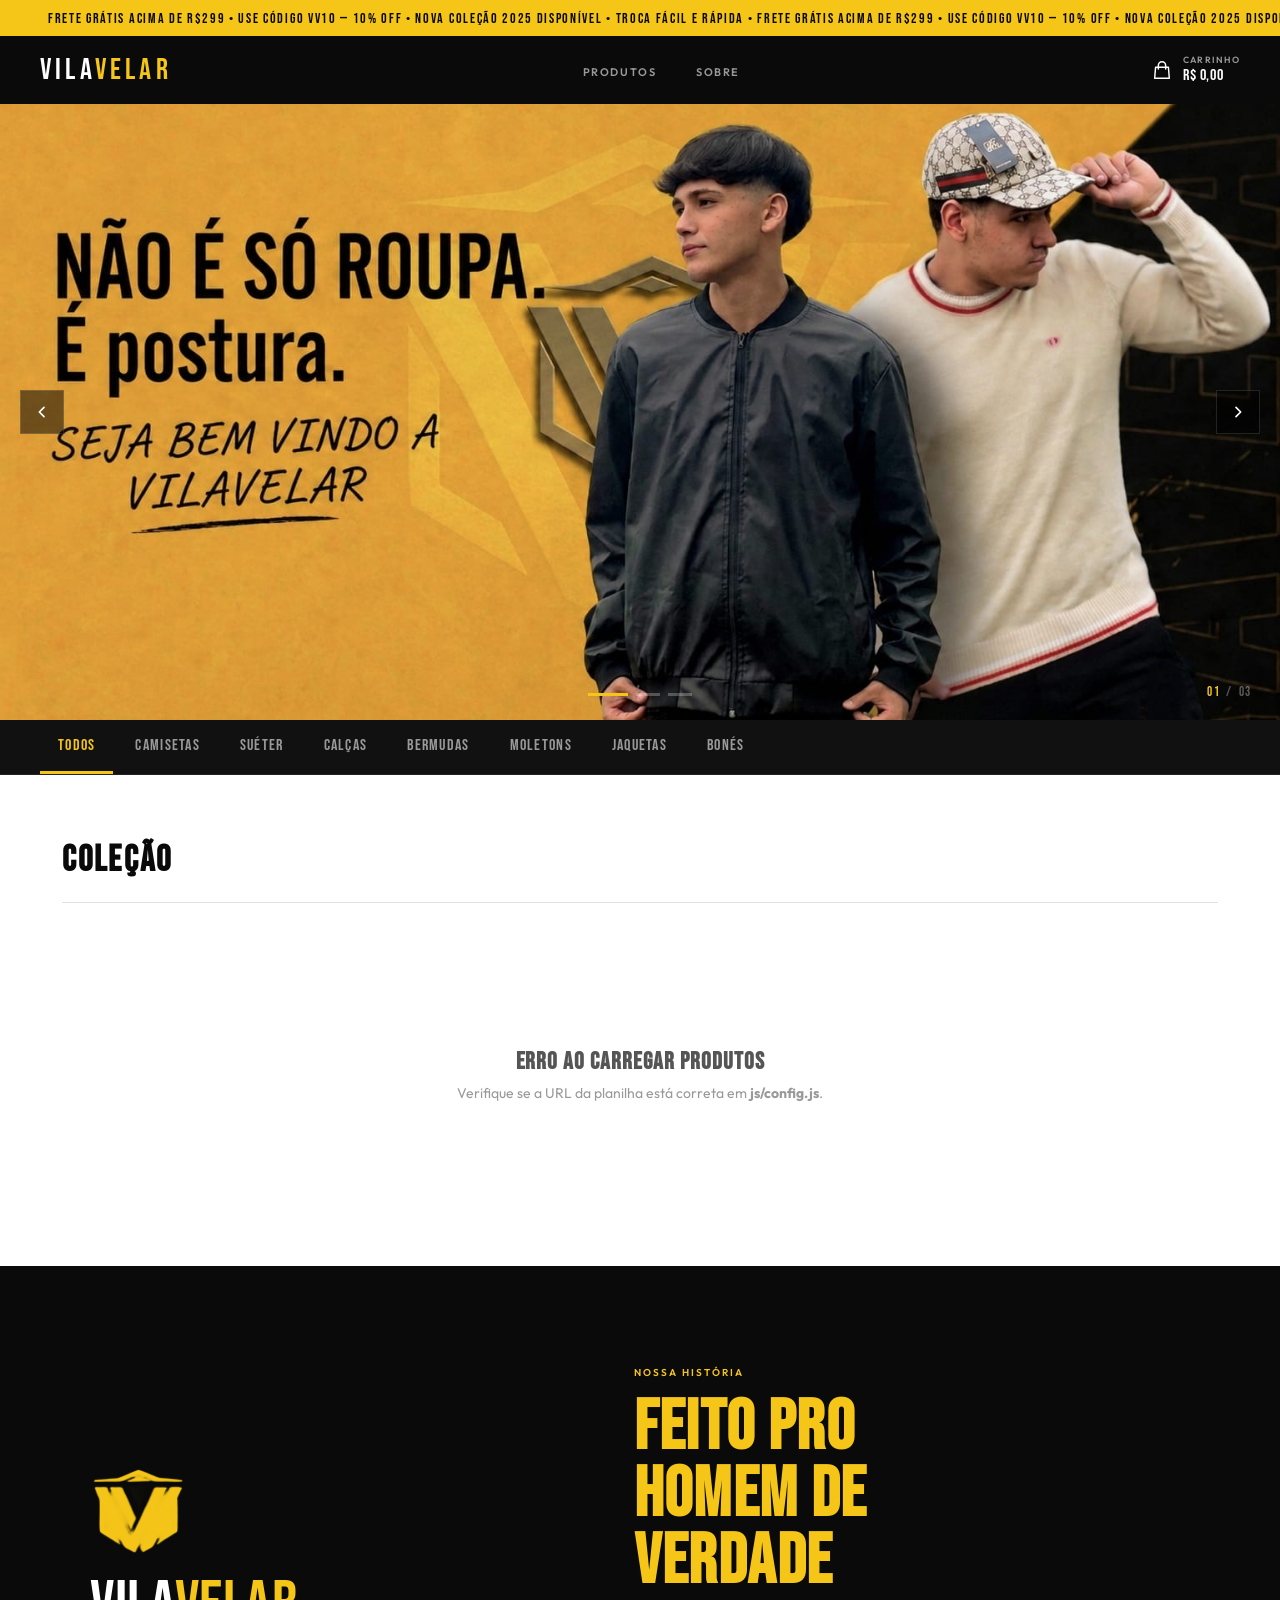
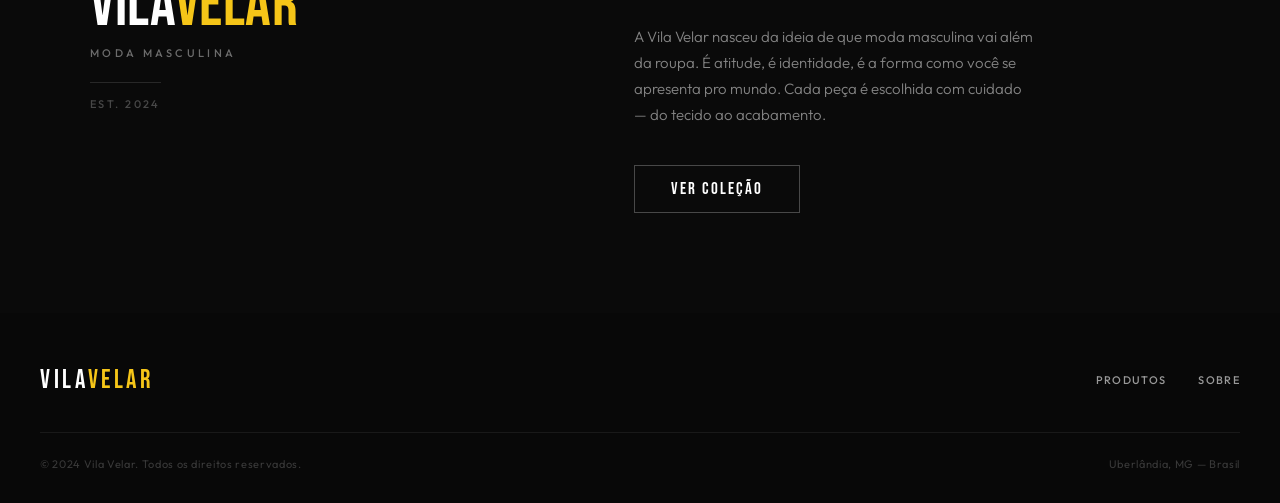
==== commit 960d31e4: "Swap hero photo, restyle Sobre section, fix mobile cart, shrink hero - Hero slide 1 now shows the re" ====
--- a/index.html
+++ b/index.html
@@ -88,15 +88,8 @@
       <div class="hero-slides" id="hero-slides">
 
         <!-- Slide 1: Brand editorial -->
-        <div class="hero-slide hero-slide-brand">
-          <div class="hero-brand-bg"></div>
-          <div class="hero-brand-content">
-            <p class="hero-brand-eyebrow">Est. 2024 &mdash; Uberlândia, MG</p>
-            <h1 class="hero-brand-title">VILA<br>VELAR</h1>
-            <p class="hero-brand-sub">Moda Masculina</p>
-            <a href="#produtos" class="hero-brand-cta">Ver Coleção</a>
-          </div>
-          <div class="hero-brand-number" aria-hidden="true">01</div>
+        <div class="hero-slide hero-slide-ph">
+          <img src="images/hero-vilavelar-editorial.jpg" alt="Vila Velar — Não é só roupa, é postura" />
         </div>
 
         <!-- Slide 2: Imagem promocional (planilha: banner_1) -->
@@ -166,7 +159,6 @@
   <div id="filter-bar">
     <button class="filter-btn active" data-cat="todos">Todos</button>
     <button class="filter-btn" data-cat="camisetas">Camisetas</button>
-    <button class="filter-btn" data-cat="camisas">Camisas</button>
     <button class="filter-btn" data-cat="sweaters">Suéter</button>
     <button class="filter-btn" data-cat="calcas">Calças</button>
     <button class="filter-btn" data-cat="bermudas">Bermudas</button>
@@ -196,7 +188,11 @@
   <section id="sobre">
     <div class="sobre-inner">
       <div class="sobre-visual">
-        <div class="sobre-visual-mark">VV</div>
+        <div class="sobre-logo-lockup">
+          <img src="images/logo-mark-gold.png" alt="" class="sobre-logo-icon" aria-hidden="true" />
+          <div class="sobre-logo-word">VILA<span>VELAR</span></div>
+          <div class="sobre-logo-tagline">Moda Masculina</div>
+        </div>
         <div class="sobre-visual-year">Est. 2024</div>
       </div>
       <div class="sobre-text-col">
--- a/css/style.css
+++ b/css/style.css
@@ -191,8 +191,8 @@
 /* ─── Hero ───────────────────────────────────────────────── */
 #hero {
   margin-top: var(--top-h);
-  height: calc(100vh - var(--top-h));
-  min-height: 500px;
+  height: calc(80vh - var(--top-h));
+  min-height: 440px;
   background: var(--black);
   overflow: hidden;
 }
@@ -221,92 +221,7 @@
   overflow: hidden;
 }
 
-/* Slide 1 — Brand editorial */
-.hero-slide-brand { justify-content: flex-start; }
-
-.hero-brand-bg {
-  position: absolute;
-  inset: 0;
-  background: linear-gradient(105deg, var(--black) 30%, var(--yellow) 100%);
-}
-
-.hero-brand-content {
-  position: relative;
-  z-index: 2;
-  padding: 0 7% 0 8%;
-  display: flex;
-  flex-direction: column;
-  align-items: flex-start;
-}
-
-.hero-brand-eyebrow {
-  font-family: var(--font-body);
-  font-size: 11px;
-  font-weight: 500;
-  letter-spacing: .22em;
-  text-transform: uppercase;
-  color: var(--yellow);
-  margin-bottom: 18px;
-  opacity: .9;
-}
-
-.hero-brand-title {
-  font-family: var(--font-display);
-  font-size: clamp(88px, 13vw, 176px);
-  line-height: .92;
-  color: var(--white);
-  letter-spacing: .02em;
-  margin-bottom: 20px;
-}
-
-.hero-brand-title::after {
-  content: '';
-  display: block;
-  width: 64px;
-  height: 4px;
-  background: var(--yellow);
-  margin-top: 20px;
-}
-
-.hero-brand-sub {
-  font-family: var(--font-body);
-  font-size: 12px;
-  font-weight: 400;
-  letter-spacing: .28em;
-  text-transform: uppercase;
-  color: var(--gray-400);
-  margin-bottom: 40px;
-}
-
-.hero-brand-cta {
-  display: inline-block;
-  background: var(--yellow);
-  color: var(--black);
-  font-family: var(--font-display);
-  font-size: 19px;
-  letter-spacing: .12em;
-  padding: 14px 40px;
-  transition: background .2s, color .2s, transform .15s;
-}
-.hero-brand-cta:hover {
-  background: var(--white);
-  transform: translateY(-2px);
-}
-
-.hero-brand-number {
-  position: absolute;
-  bottom: -10px;
-  right: 4%;
-  font-family: var(--font-display);
-  font-size: clamp(120px, 18vw, 240px);
-  line-height: 1;
-  color: rgba(255,255,255,.03);
-  pointer-events: none;
-  user-select: none;
-  letter-spacing: -.04em;
-}
-
-/* Slides 2 & 3 — Promo images */
+/* Slides — Promo images (slide 1 = editorial photo, 2 & 3 = planilha) */
 .hero-slide-ph { background: #0c0c0c; justify-content: center; }
 
 .hero-slide-placeholder {
@@ -683,6 +598,7 @@
   width: var(--cart-w);
   max-width: 100vw;
   height: 100vh;
+  height: 100dvh;
   background: var(--off-black);
   color: var(--white);
   z-index: 1000;
@@ -699,6 +615,7 @@
   justify-content: space-between;
   padding: 26px 24px 22px;
   border-bottom: 1px solid rgba(255,255,255,.08);
+  flex-shrink: 0;
 }
 .cart-header h2 {
   font-family: var(--font-display);
@@ -718,7 +635,9 @@
 
 .cart-items {
   flex: 1;
+  min-height: 0;
   overflow-y: auto;
+  -webkit-overflow-scrolling: touch;
   padding: 20px 24px;
   display: flex;
   flex-direction: column;
@@ -794,6 +713,7 @@
 .cart-footer {
   padding: 20px 24px 28px;
   border-top: 1px solid rgba(255,255,255,.08);
+  flex-shrink: 0;
 }
 .cart-subtotal {
   display: flex;
@@ -992,13 +912,32 @@
 .sobre-visual {
   position: relative;
 }
-.sobre-visual-mark {
-  font-family: var(--font-display);
-  font-size: clamp(100px, 16vw, 180px);
+.sobre-logo-lockup {
+  display: flex;
+  flex-direction: column;
+  align-items: flex-start;
+}
+.sobre-logo-icon {
+  width: clamp(64px, 8vw, 96px);
+  height: auto;
+  margin-bottom: 18px;
+}
+.sobre-logo-word {
+  font-family: var(--font-display);
+  font-size: clamp(40px, 5.5vw, 64px);
   line-height: 1;
-  color: var(--yellow);
-  letter-spacing: -.02em;
-  opacity: .92;
+  color: var(--white);
+  letter-spacing: .01em;
+}
+.sobre-logo-word span { color: var(--yellow); }
+.sobre-logo-tagline {
+  font-family: var(--font-body);
+  font-size: 11px;
+  font-weight: 500;
+  letter-spacing: .3em;
+  text-transform: uppercase;
+  color: rgba(255,255,255,.4);
+  margin-top: 8px;
 }
 .sobre-visual-year {
   font-family: var(--font-body);
@@ -1007,7 +946,7 @@
   letter-spacing: .22em;
   text-transform: uppercase;
   color: rgba(255,255,255,.25);
-  margin-top: 14px;
+  margin-top: 22px;
   padding-top: 14px;
   border-top: 1px solid rgba(255,255,255,.12);
   display: inline-block;
@@ -1031,7 +970,7 @@
   line-height: .95;
   text-transform: uppercase;
   margin-bottom: 28px;
-  color: var(--white);
+  color: var(--yellow);
 }
 
 .sobre-text {
@@ -1120,6 +1059,10 @@
 
 @media (max-width: 768px) {
   #nav { padding: 0 20px; }
+
+  /* Fotos com texto embutido perdem legibilidade se cortadas nas
+     laterais por object-fit:cover num celular estreito */
+  .hero-slide-ph > img { object-fit: contain; }
 
   .nav-links {
     display: none;
@@ -1151,7 +1094,6 @@
     grid-template-columns: 1fr;
     gap: 40px;
   }
-  .sobre-visual-mark { font-size: 100px; }
 
   #cart-drawer { width: 100vw; }
 
@@ -1167,7 +1109,6 @@
   .footer-bottom { flex-direction: column; align-items: flex-start; }
   .footer-location { display: none; }
 
-  .hero-brand-title { font-size: clamp(72px, 18vw, 110px); }
   .banner-prev { left: 10px; }
   .banner-next { right: 10px; }
   .banner-counter { display: none; }
@@ -1175,7 +1116,6 @@
 
 @media (max-width: 480px) {
   .products-grid { grid-template-columns: repeat(2, 1fr); gap: 12px; }
-  .hero-brand-content { padding: 0 6%; }
 
   .product-info { padding: 12px 14px 16px; }
   .product-cat { font-size: 8px; margin-bottom: 4px; }
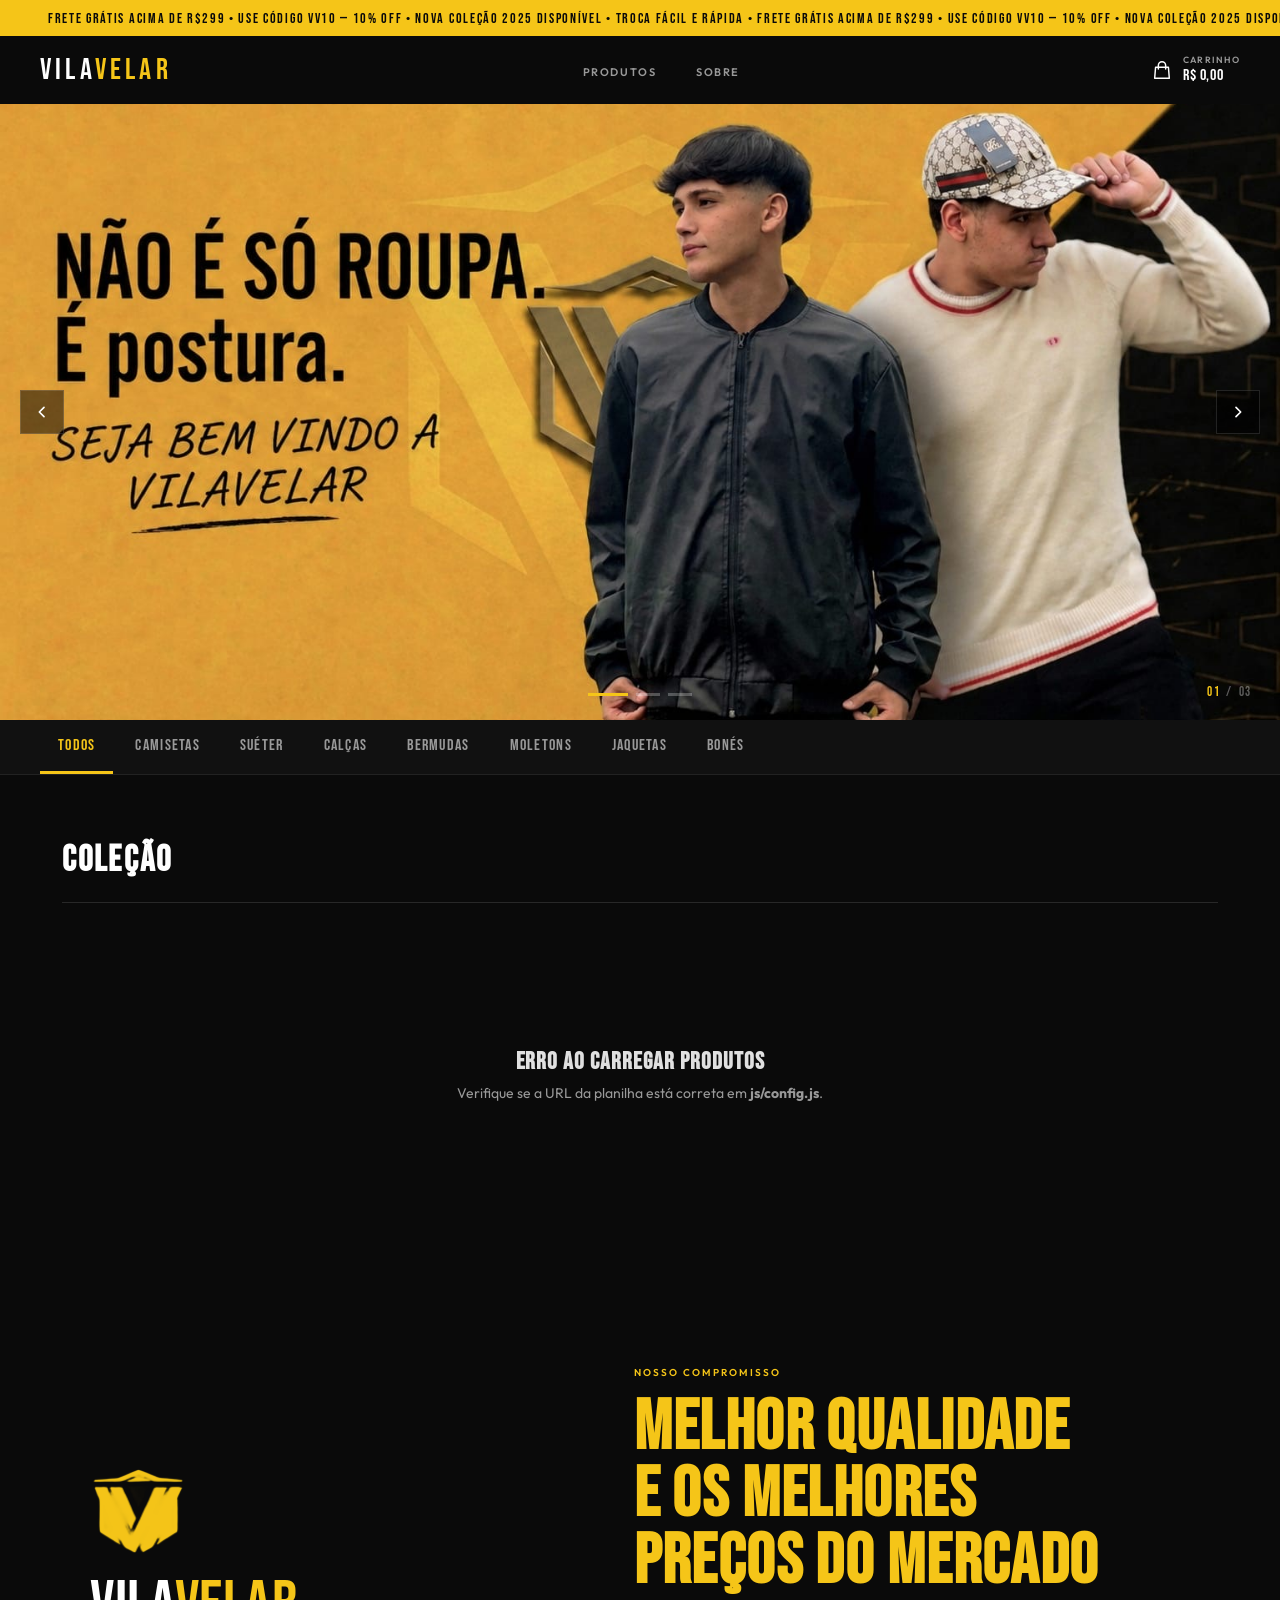
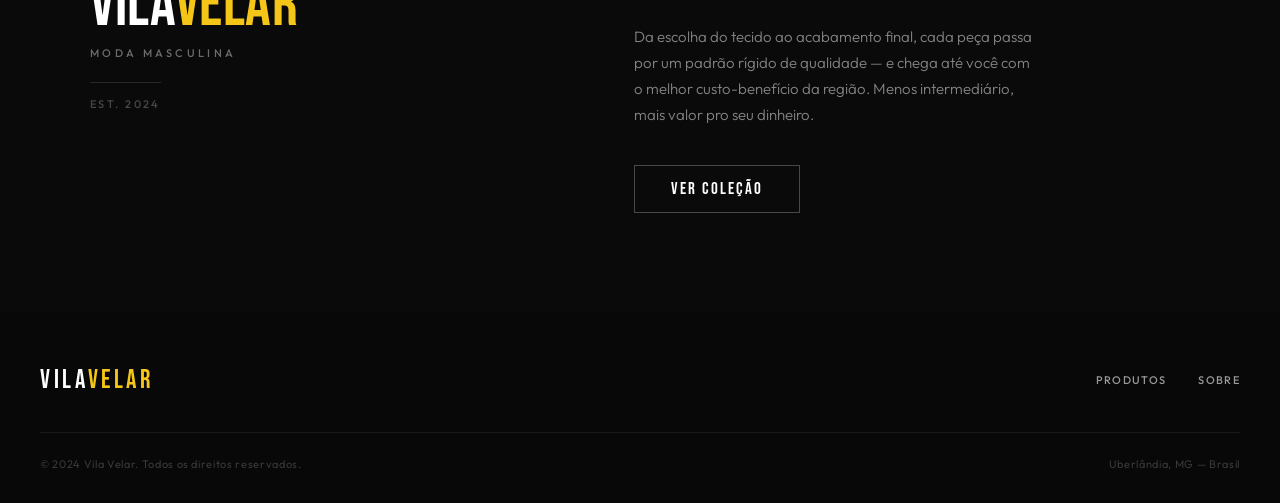
==== commit 20c02241: "Update Sobre copy, color Destaques yellow, put Coleção in dark mode - Sobre section headline/paragra" ====
--- a/index.html
+++ b/index.html
@@ -169,17 +169,19 @@
 
   <!-- ─── Products ──────────────────────────────────────── -->
   <section id="produtos">
-    <div class="section-head">
-      <h2 class="section-title">Coleção</h2>
-      <span class="section-count" id="section-count"></span>
-    </div>
-    <div class="products-grid" id="products-grid">
-      <div class="products-loading">
-        <svg xmlns="http://www.w3.org/2000/svg" fill="none" viewBox="0 0 24 24">
-          <circle cx="12" cy="12" r="10" stroke="#ddd" stroke-width="3"/>
-          <path d="M12 2a10 10 0 0110 10" stroke="#F5C518" stroke-width="3" stroke-linecap="round"/>
-        </svg>
-        <p>Carregando produtos...</p>
+    <div class="produtos-inner">
+      <div class="section-head">
+        <h2 class="section-title">Coleção</h2>
+        <span class="section-count" id="section-count"></span>
+      </div>
+      <div class="products-grid" id="products-grid">
+        <div class="products-loading">
+          <svg xmlns="http://www.w3.org/2000/svg" fill="none" viewBox="0 0 24 24">
+            <circle cx="12" cy="12" r="10" stroke="#ddd" stroke-width="3"/>
+            <path d="M12 2a10 10 0 0110 10" stroke="#F5C518" stroke-width="3" stroke-linecap="round"/>
+          </svg>
+          <p>Carregando produtos...</p>
+        </div>
       </div>
     </div>
   </section>
@@ -196,12 +198,13 @@
         <div class="sobre-visual-year">Est. 2024</div>
       </div>
       <div class="sobre-text-col">
-        <span class="sobre-label">Nossa história</span>
-        <h2 class="sobre-title">Feito Pro<br>Homem de<br>Verdade</h2>
+        <span class="sobre-label">Nosso compromisso</span>
+        <h2 class="sobre-title">Melhor Qualidade<br>e os Melhores<br>Preços do Mercado</h2>
         <p class="sobre-text">
-          A Vila Velar nasceu da ideia de que moda masculina vai além da roupa.
-          É atitude, é identidade, é a forma como você se apresenta pro mundo.
-          Cada peça é escolhida com cuidado — do tecido ao acabamento.
+          Da escolha do tecido ao acabamento final, cada peça passa por um
+          padrão rígido de qualidade — e chega até você com o melhor
+          custo-benefício da região. Menos intermediário, mais valor pro
+          seu dinheiro.
         </p>
         <a href="#produtos" class="sobre-cta">Ver Coleção</a>
       </div>
--- a/css/style.css
+++ b/css/style.css
@@ -317,15 +317,16 @@
 /* ─── Destaques ──────────────────────────────────────────── */
 #destaques {
   display: none; /* JS reveals this once featured products exist */
-  background: var(--black);
+  background: var(--yellow);
   padding: 80px 5% 90px;
 }
 .destaques-inner { max-width: 1220px; margin: 0 auto; }
 
 .destaques-head {
-  border-bottom-color: rgba(255,255,255,.12);
-}
-.destaques-head .section-title { color: var(--white); }
+  border-bottom-color: rgba(0,0,0,.15);
+}
+.destaques-head .section-title { color: var(--black); }
+.destaques-head .section-sub { color: rgba(0,0,0,.6); }
 .section-sub {
   font-size: 11px;
   font-weight: 600;
@@ -372,6 +373,9 @@
 
 /* ─── Products section ───────────────────────────────────── */
 #produtos {
+  background: var(--black);
+}
+.produtos-inner {
   max-width: 1220px;
   margin: 0 auto;
   padding: 64px 32px;
@@ -385,6 +389,9 @@
   border-bottom: 1px solid var(--gray-200);
   padding-bottom: 20px;
 }
+#produtos .section-head { border-bottom-color: rgba(255,255,255,.12); }
+#produtos .section-title { color: var(--white); }
+#produtos .products-empty h3 { color: var(--gray-200); }
 .section-title {
   font-family: var(--font-display);
   font-size: 36px;
@@ -1054,7 +1061,7 @@
 
 /* ─── Responsive ──────────────────────────────────────────── */
 @media (min-width: 1400px) {
-  #produtos, .destaques-inner { max-width: 1600px; }
+  .produtos-inner, .destaques-inner { max-width: 1600px; }
 }
 
 @media (max-width: 768px) {
@@ -1085,7 +1092,7 @@
   #filter-bar { padding: 0 16px; }
   .filter-btn { font-size: 14px; padding: 14px 14px; }
 
-  #produtos { padding: 48px 16px; }
+  .produtos-inner { padding: 48px 16px; }
   .products-grid { grid-template-columns: repeat(2, 1fr); gap: 16px; }
 
   #destaques { padding: 48px 16px 56px; }
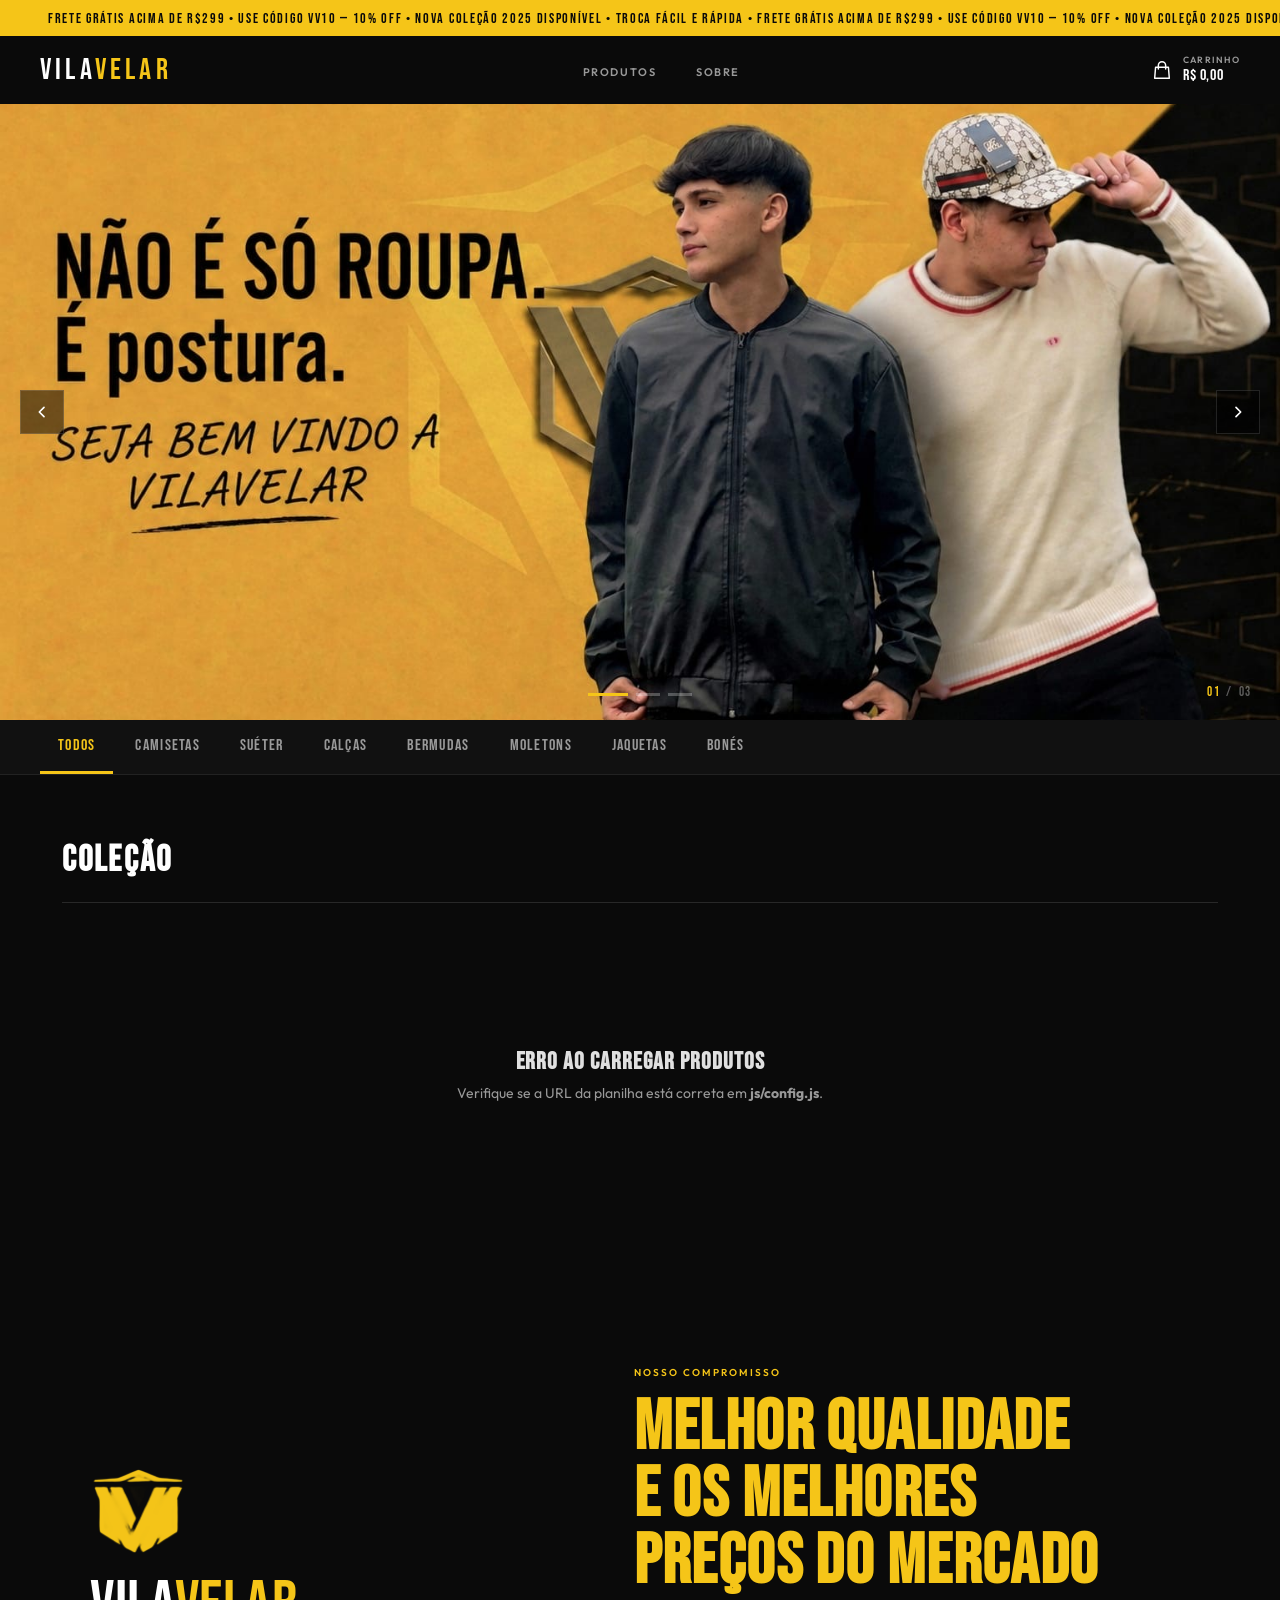
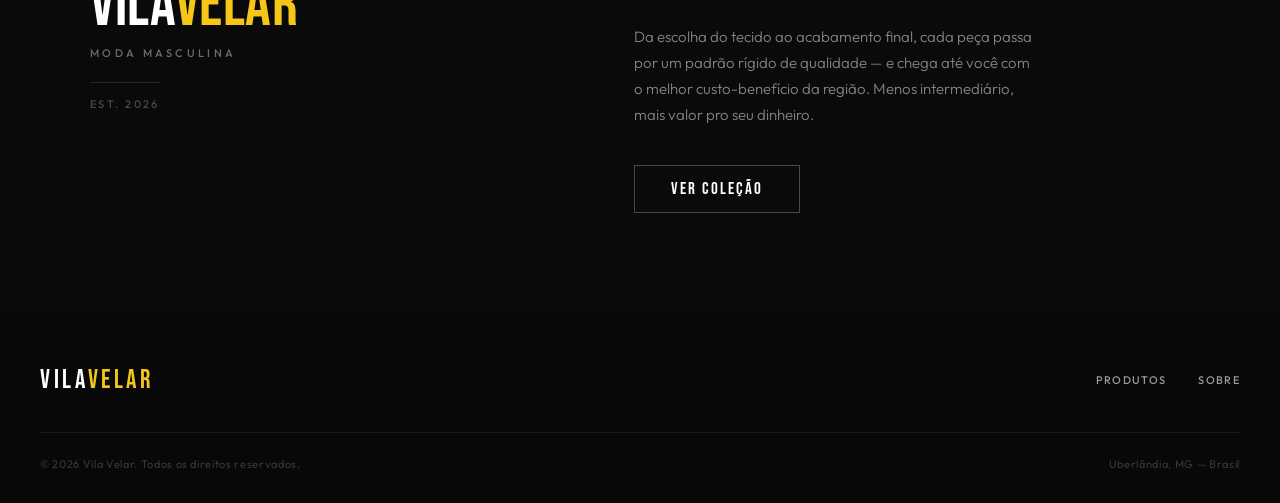
==== commit be9fcd7b: "Update founding/copyright year from 2024 to 2026 Co-Authored-By: Claude Fable 5 <noreply@anthropic.c" ====
--- a/index.html
+++ b/index.html
@@ -195,7 +195,7 @@
           <div class="sobre-logo-word">VILA<span>VELAR</span></div>
           <div class="sobre-logo-tagline">Moda Masculina</div>
         </div>
-        <div class="sobre-visual-year">Est. 2024</div>
+        <div class="sobre-visual-year">Est. 2026</div>
       </div>
       <div class="sobre-text-col">
         <span class="sobre-label">Nosso compromisso</span>
@@ -223,7 +223,7 @@
       </div>
       <div class="footer-divider"></div>
       <div class="footer-bottom">
-        <p class="footer-copy">© 2024 Vila Velar. Todos os direitos reservados.</p>
+        <p class="footer-copy">© 2026 Vila Velar. Todos os direitos reservados.</p>
         <p class="footer-copy footer-location">Uberlândia, MG — Brasil</p>
       </div>
     </div>
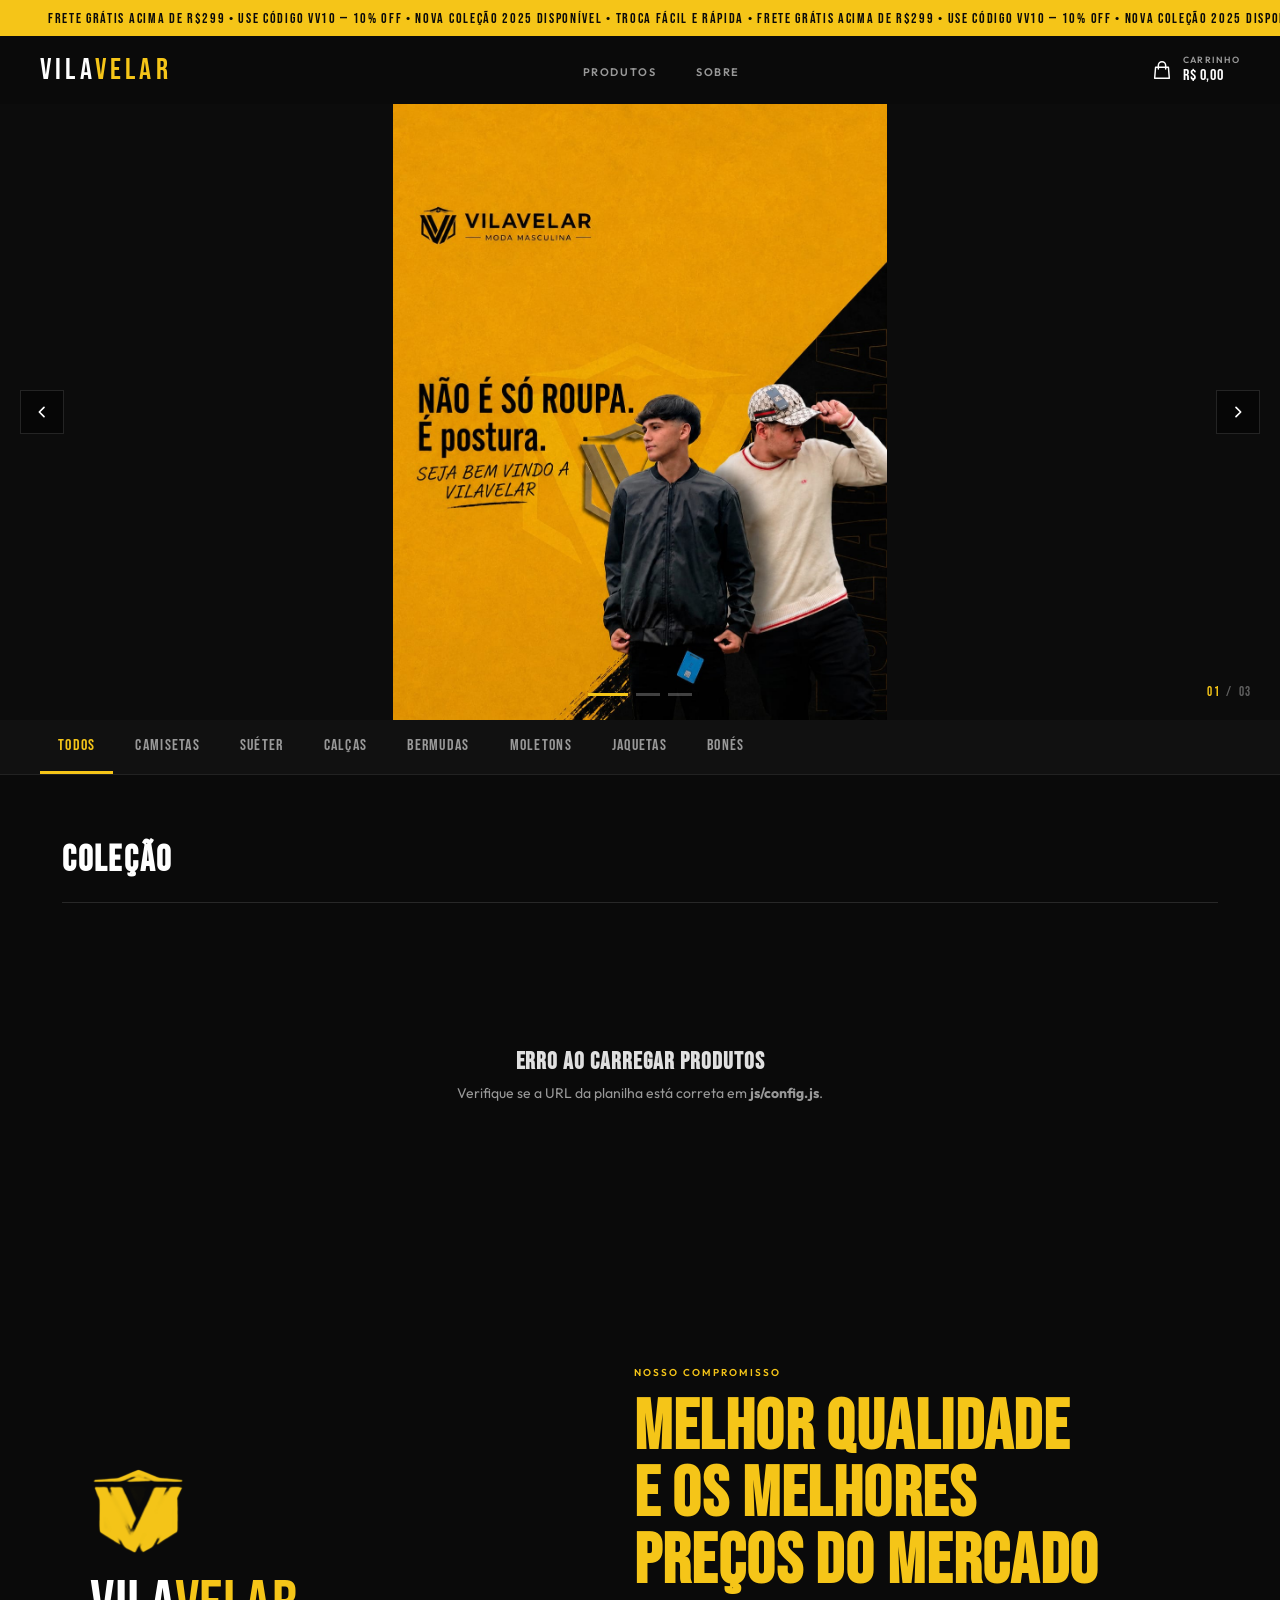
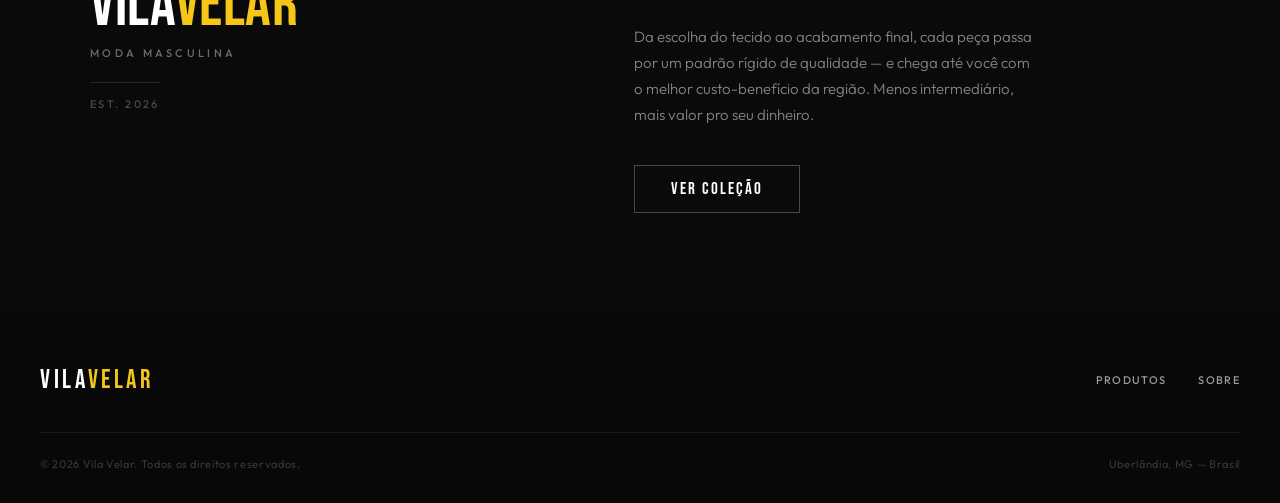
==== commit 325a4998: "New logo favicon + full-image hero at every viewport Favicon: crop the VilaVelar shield mark from th" ====
--- a/index.html
+++ b/index.html
@@ -6,7 +6,10 @@
   <title>Vila Velar — Moda Masculina | Uberlândia MG</title>
   <meta name="description" content="Roupas masculinas com estilo e atitude em Uberlândia. Camisetas, camisas, calças, moletons, jaquetas e mais. Peça pelo WhatsApp na Vila Velar." />
   <link rel="canonical" href="https://vilavelar.com.br/" />
-  <link rel="icon" type="image/svg+xml" href="images/favicon.svg" />
+  <link rel="icon" type="image/png" sizes="32x32" href="images/favicon-32.png" />
+  <link rel="icon" type="image/png" sizes="16x16" href="images/favicon-16.png" />
+  <link rel="icon" type="image/png" sizes="512x512" href="images/favicon.png" />
+  <link rel="apple-touch-icon" sizes="180x180" href="images/apple-touch-icon.png" />
   <meta name="theme-color" content="#0A0A0A" />
 
   <!-- Open Graph / Twitter -->
@@ -88,7 +91,7 @@
       <div class="hero-slides" id="hero-slides">
 
         <!-- Slide 1: Brand editorial -->
-        <div class="hero-slide hero-slide-ph">
+        <div class="hero-slide hero-slide-ph" style="--hero-bg:url('images/hero-vilavelar-editorial.jpg')">
           <img src="images/hero-vilavelar-editorial.jpg" alt="Vila Velar — Não é só roupa, é postura" />
         </div>
 
--- a/css/style.css
+++ b/css/style.css
@@ -224,6 +224,21 @@
 /* Slides — Promo images (slide 1 = editorial photo, 2 & 3 = planilha) */
 .hero-slide-ph { background: #0c0c0c; justify-content: center; }
 
+/* Blurred backdrop: fills the space around a fully-visible (contain) image
+   with a zoomed, blurred copy of that same image — so the whole image always
+   shows, with no cropping and no dead letterbox bars, at every viewport. */
+.hero-slide-ph::before {
+  content: "";
+  position: absolute;
+  inset: 0;
+  background-image: var(--hero-bg);
+  background-size: cover;
+  background-position: center;
+  filter: blur(45px) brightness(.72) saturate(1.1);
+  transform: scale(1.3);
+  z-index: 0;
+}
+
 .hero-slide-placeholder {
   display: flex;
   flex-direction: column;
@@ -251,9 +266,10 @@
 .hero-slide-ph > img {
   position: absolute;
   inset: 0;
+  z-index: 1;
   width: 100%;
   height: 100%;
-  object-fit: cover;
+  object-fit: contain;   /* whole image visible — never cropped, any viewport */
 }
 
 /* Arrows */
@@ -1066,10 +1082,6 @@
 
 @media (max-width: 768px) {
   #nav { padding: 0 20px; }
-
-  /* Fotos com texto embutido perdem legibilidade se cortadas nas
-     laterais por object-fit:cover num celular estreito */
-  .hero-slide-ph > img { object-fit: contain; }
 
   .nav-links {
     display: none;
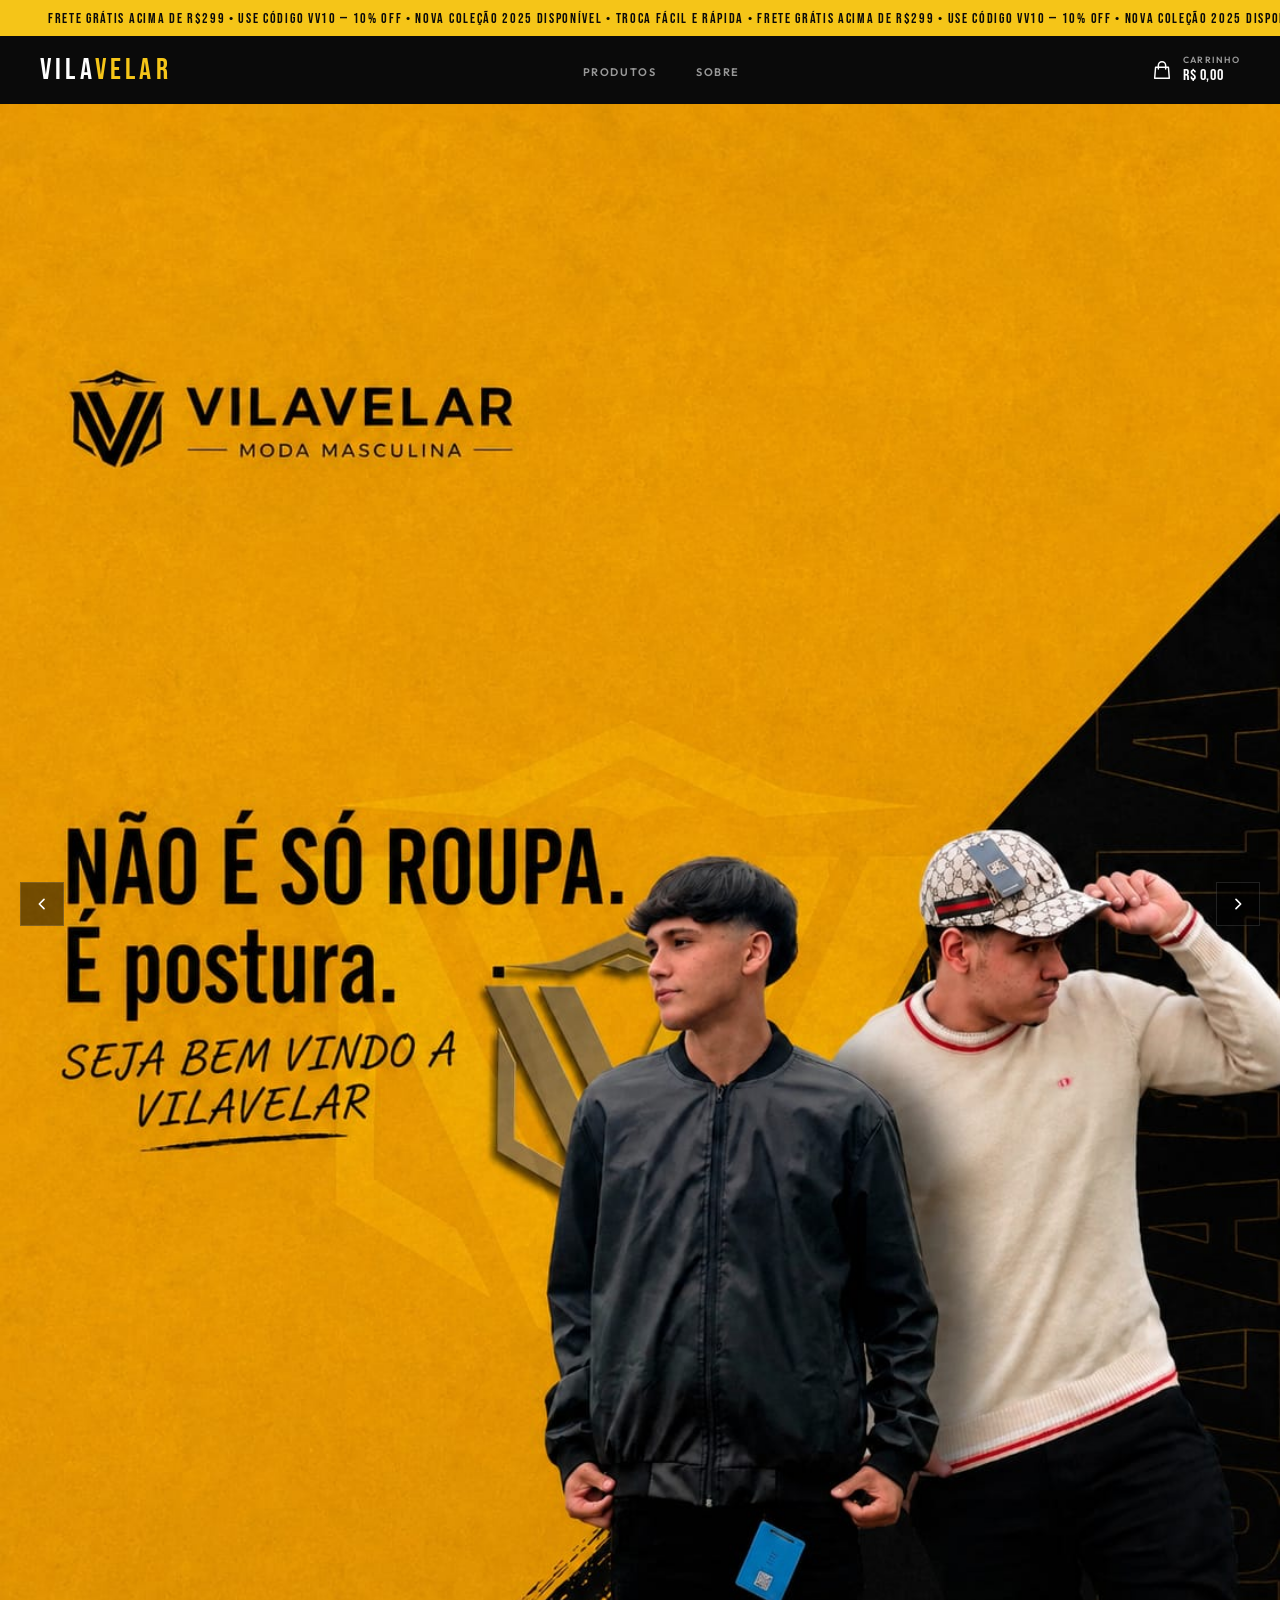
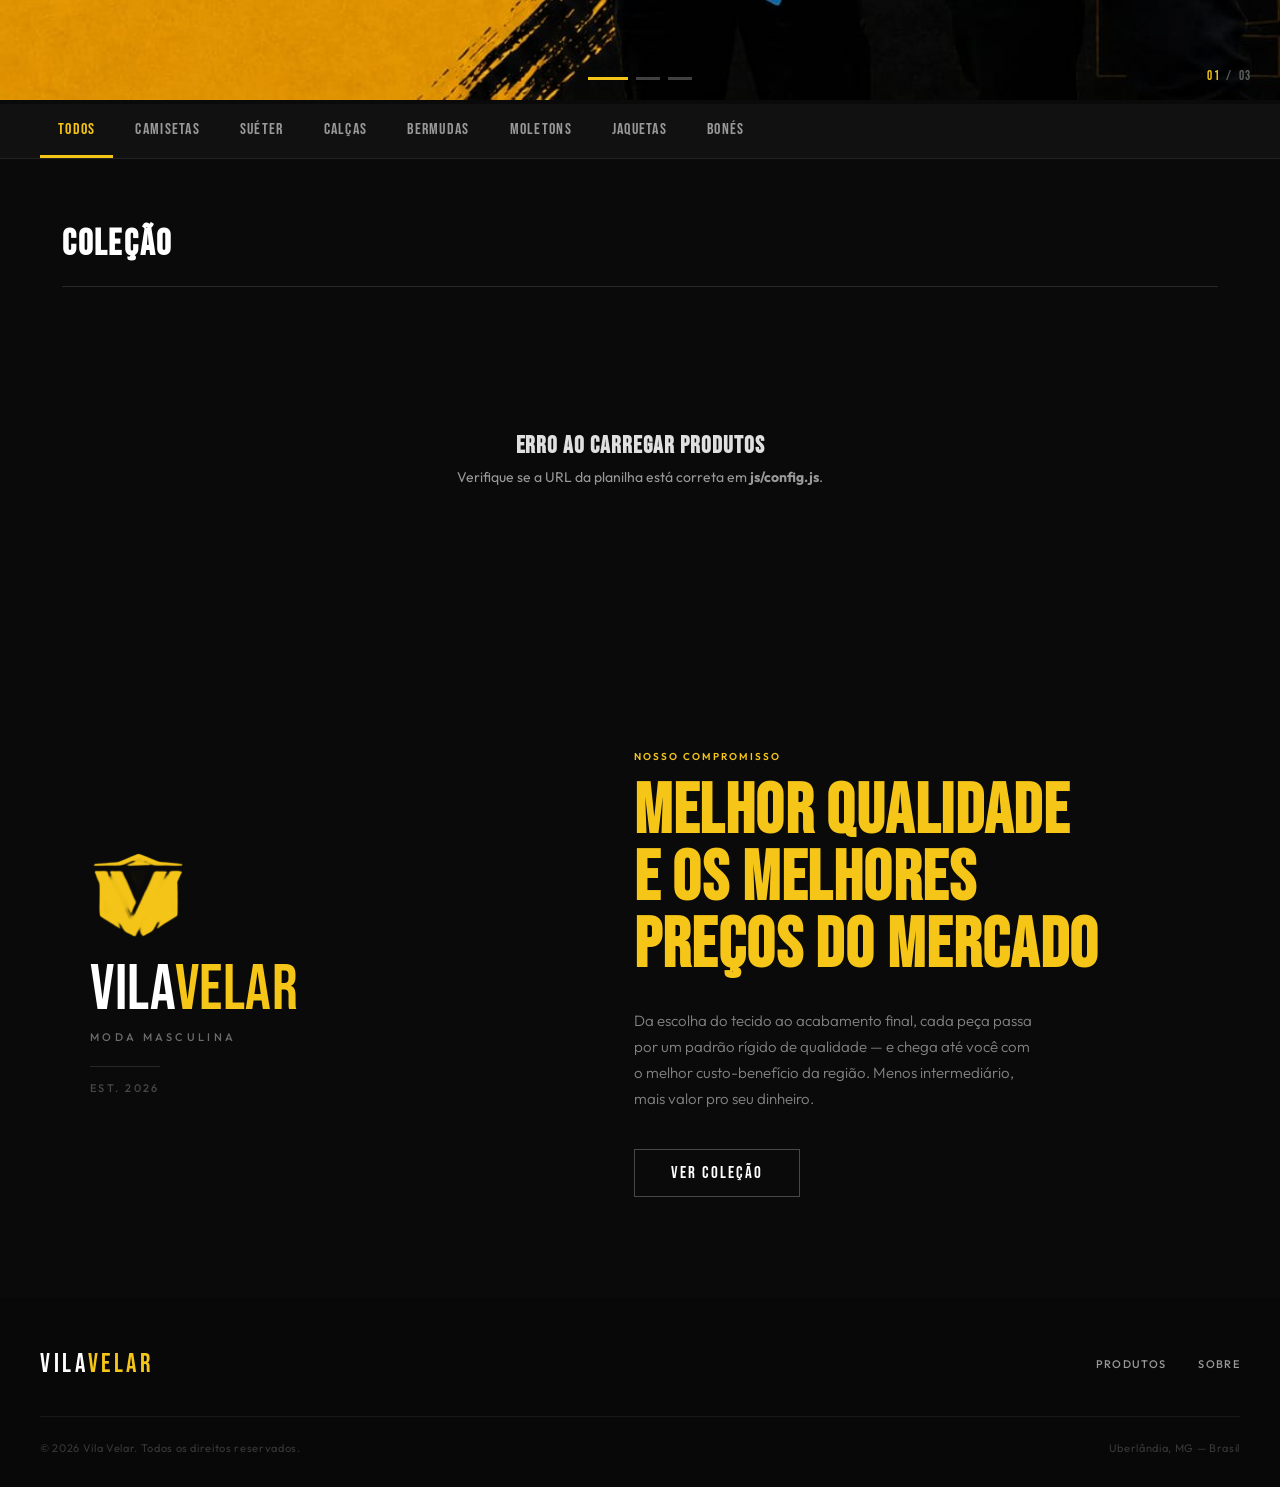
==== commit 49b6f63c: "Hero: banner height follows the image (full-bleed, no filler) Replaces the fixed-height hero + conta" ====
--- a/index.html
+++ b/index.html
@@ -91,7 +91,7 @@
       <div class="hero-slides" id="hero-slides">
 
         <!-- Slide 1: Brand editorial -->
-        <div class="hero-slide hero-slide-ph" style="--hero-bg:url('images/hero-vilavelar-editorial.jpg')">
+        <div class="hero-slide hero-slide-ph">
           <img src="images/hero-vilavelar-editorial.jpg" alt="Vila Velar — Não é só roupa, é postura" />
         </div>
 
--- a/css/style.css
+++ b/css/style.css
@@ -191,8 +191,6 @@
 /* ─── Hero ───────────────────────────────────────────────── */
 #hero {
   margin-top: var(--top-h);
-  height: calc(80vh - var(--top-h));
-  min-height: 440px;
   background: var(--black);
   overflow: hidden;
 }
@@ -200,50 +198,32 @@
 .hero-banner {
   position: relative;
   width: 100%;
-  height: 100%;
   overflow: hidden;
 }
 
 .hero-slides {
   display: flex;
   width: 300%;
-  height: 100%;
+  align-items: flex-start;   /* height follows each image, no stretching */
   transition: transform .6s cubic-bezier(.4,0,.2,1);
 }
 
 .hero-slide {
   flex: 0 0 33.333%;
-  height: 100%;
   position: relative;
-  display: flex;
-  align-items: center;
   background: var(--black);
-  overflow: hidden;
 }
 
 /* Slides — Promo images (slide 1 = editorial photo, 2 & 3 = planilha) */
-.hero-slide-ph { background: #0c0c0c; justify-content: center; }
-
-/* Blurred backdrop: fills the space around a fully-visible (contain) image
-   with a zoomed, blurred copy of that same image — so the whole image always
-   shows, with no cropping and no dead letterbox bars, at every viewport. */
-.hero-slide-ph::before {
-  content: "";
-  position: absolute;
-  inset: 0;
-  background-image: var(--hero-bg);
-  background-size: cover;
-  background-position: center;
-  filter: blur(45px) brightness(.72) saturate(1.1);
-  transform: scale(1.3);
-  z-index: 0;
-}
+.hero-slide-ph { background: #0c0c0c; }
 
 .hero-slide-placeholder {
   display: flex;
   flex-direction: column;
   align-items: center;
+  justify-content: center;
   gap: 12px;
+  aspect-ratio: 4 / 5;          /* fallback size when a banner slot is empty */
   color: rgba(255,255,255,.18);
   text-align: center;
   padding: 0 24px;
@@ -262,14 +242,12 @@
   color: rgba(255,255,255,.1);
 }
 
-/* Image injected by JS */
+/* The banner IS the image: full width edge-to-edge, height follows the
+   image's natural proportions — nothing cropped, nothing filling the sides. */
 .hero-slide-ph > img {
-  position: absolute;
-  inset: 0;
-  z-index: 1;
+  display: block;
   width: 100%;
-  height: 100%;
-  object-fit: contain;   /* whole image visible — never cropped, any viewport */
+  height: auto;
 }
 
 /* Arrows */
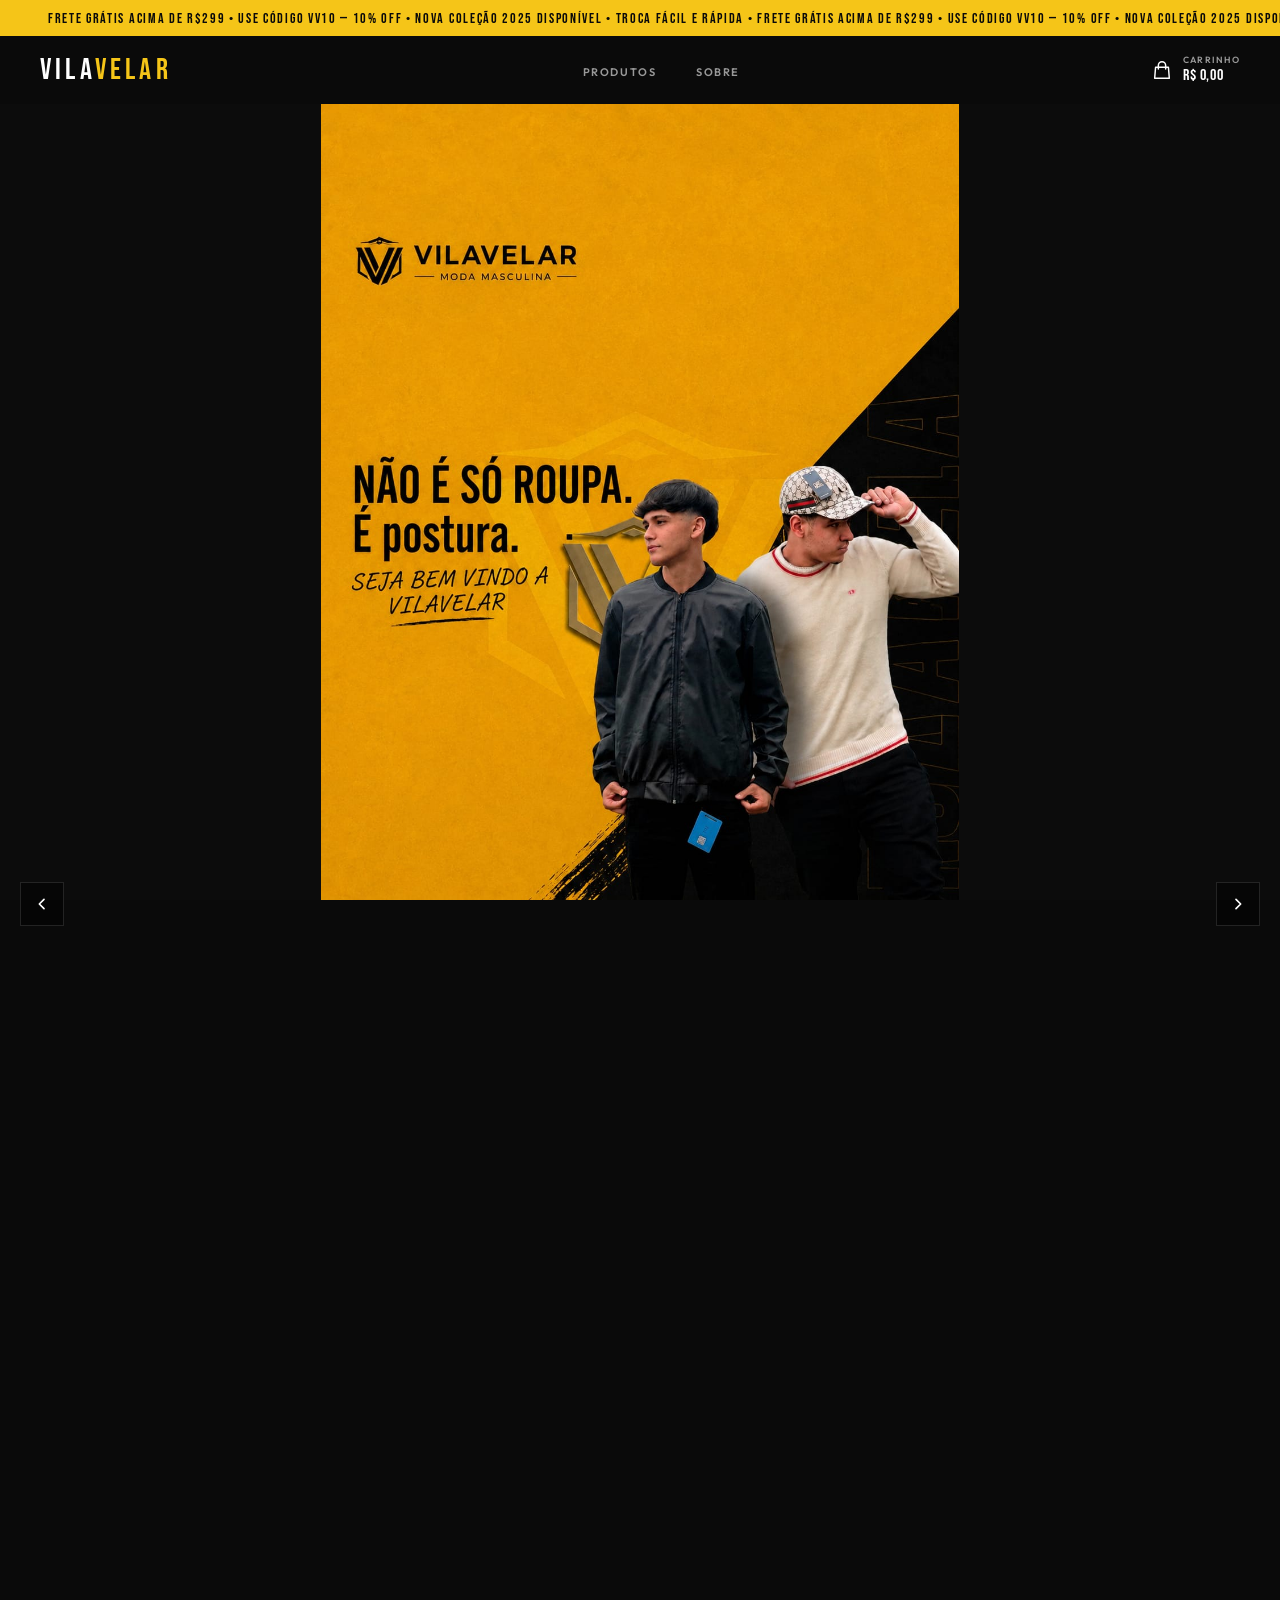
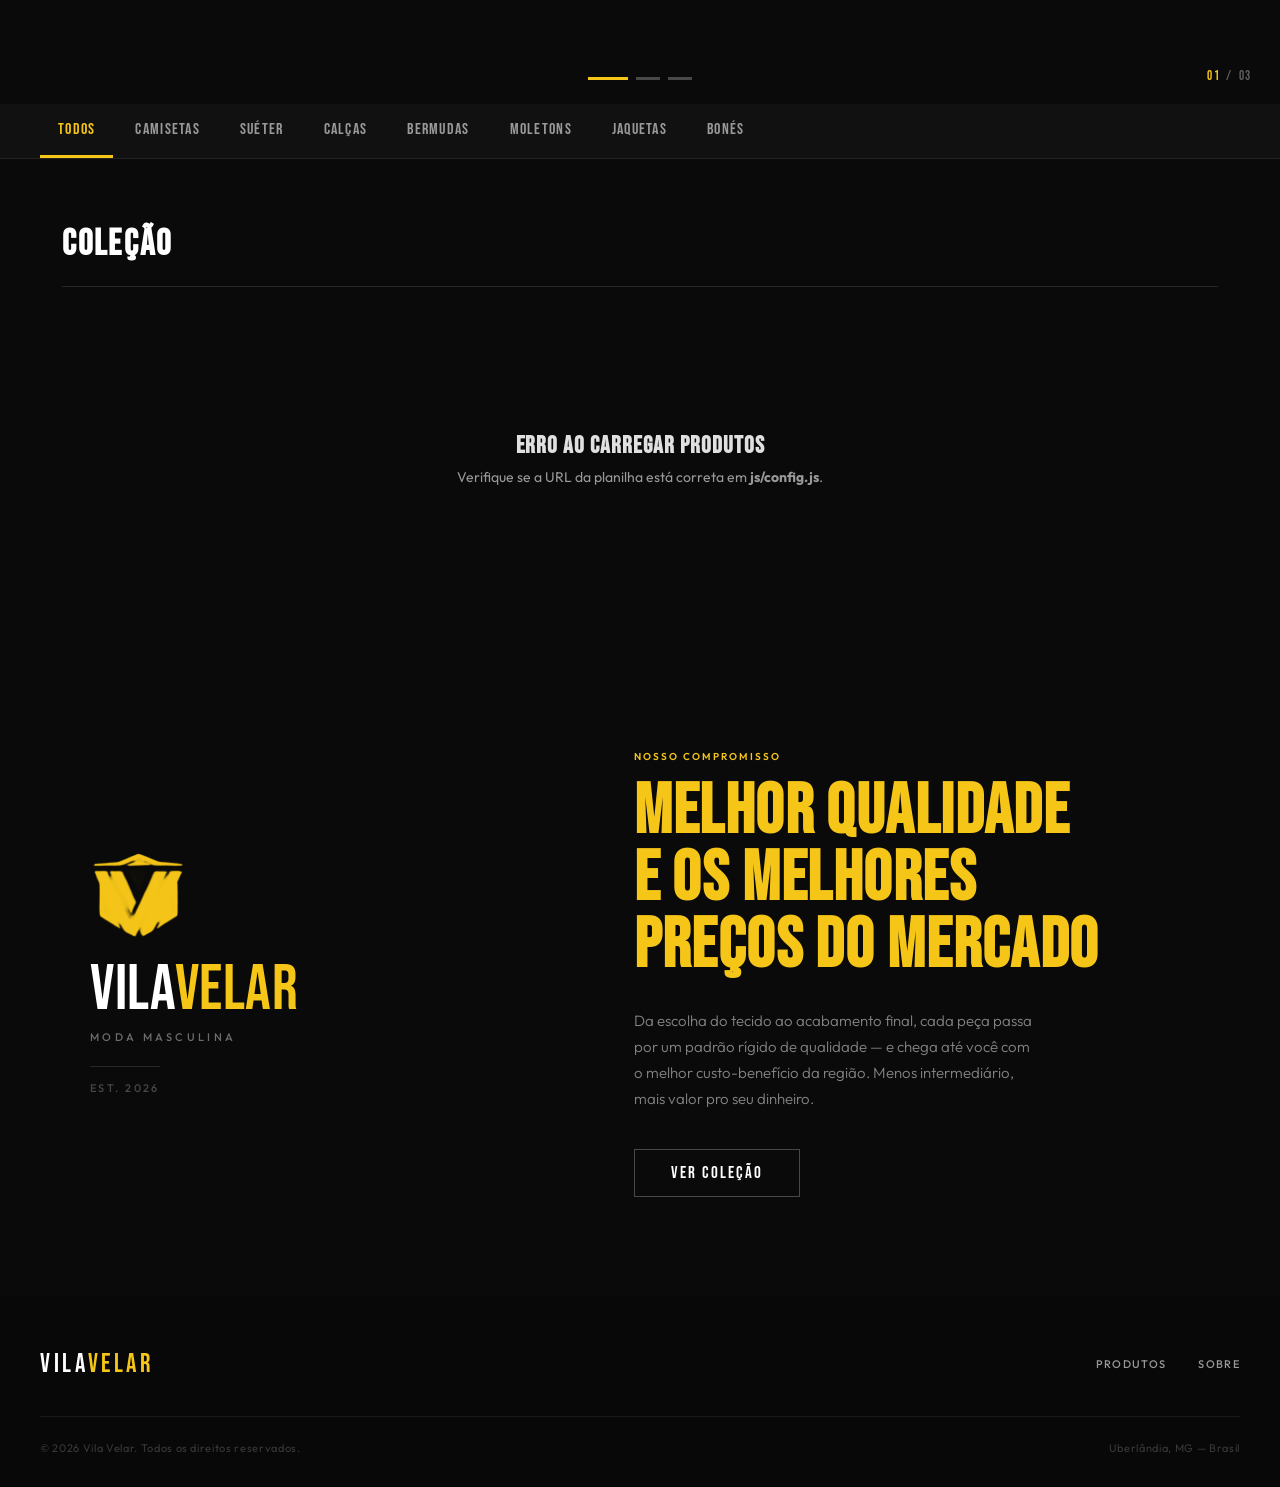
==== commit d283acdc: "Hero: cap to viewport height so the whole image shows on desktop Full-bleed portrait banners were ta" ====
--- a/index.html
+++ b/index.html
@@ -91,7 +91,7 @@
       <div class="hero-slides" id="hero-slides">
 
         <!-- Slide 1: Brand editorial -->
-        <div class="hero-slide hero-slide-ph">
+        <div class="hero-slide hero-slide-ph" style="--hero-bg:url('images/hero-vilavelar-editorial.jpg')">
           <img src="images/hero-vilavelar-editorial.jpg" alt="Vila Velar — Não é só roupa, é postura" />
         </div>
 
--- a/css/style.css
+++ b/css/style.css
@@ -217,6 +217,21 @@
 /* Slides — Promo images (slide 1 = editorial photo, 2 & 3 = planilha) */
 .hero-slide-ph { background: #0c0c0c; }
 
+/* Soft blurred copy of the same image, filling the side space that a portrait
+   image leaves on a wide screen. Invisible on mobile, where the image fills
+   the slide completely. */
+.hero-slide-ph::before {
+  content: "";
+  position: absolute;
+  inset: 0;
+  z-index: 0;
+  background-image: var(--hero-bg);
+  background-size: cover;
+  background-position: center;
+  filter: blur(45px) brightness(.6) saturate(1.1);
+  transform: scale(1.25);
+}
+
 .hero-slide-placeholder {
   display: flex;
   flex-direction: column;
@@ -242,12 +257,21 @@
   color: rgba(255,255,255,.1);
 }
 
-/* The banner IS the image: full width edge-to-edge, height follows the
-   image's natural proportions — nothing cropped, nothing filling the sides. */
+/* Show the WHOLE image, adapting to the viewport:
+   - narrow/tall screens (mobile): image fits full-width, height follows it
+     naturally (edge-to-edge, no bars);
+   - wide screens (desktop): the image is capped to the viewport height so the
+     whole thing is visible without scrolling, centered, with a soft blurred
+     copy of itself (see ::before) filling the unavoidable side space. */
 .hero-slide-ph > img {
   display: block;
+  position: relative;
+  z-index: 1;
   width: 100%;
   height: auto;
+  max-height: calc(100vh - var(--top-h));
+  object-fit: contain;
+  margin: 0 auto;
 }
 
 /* Arrows */
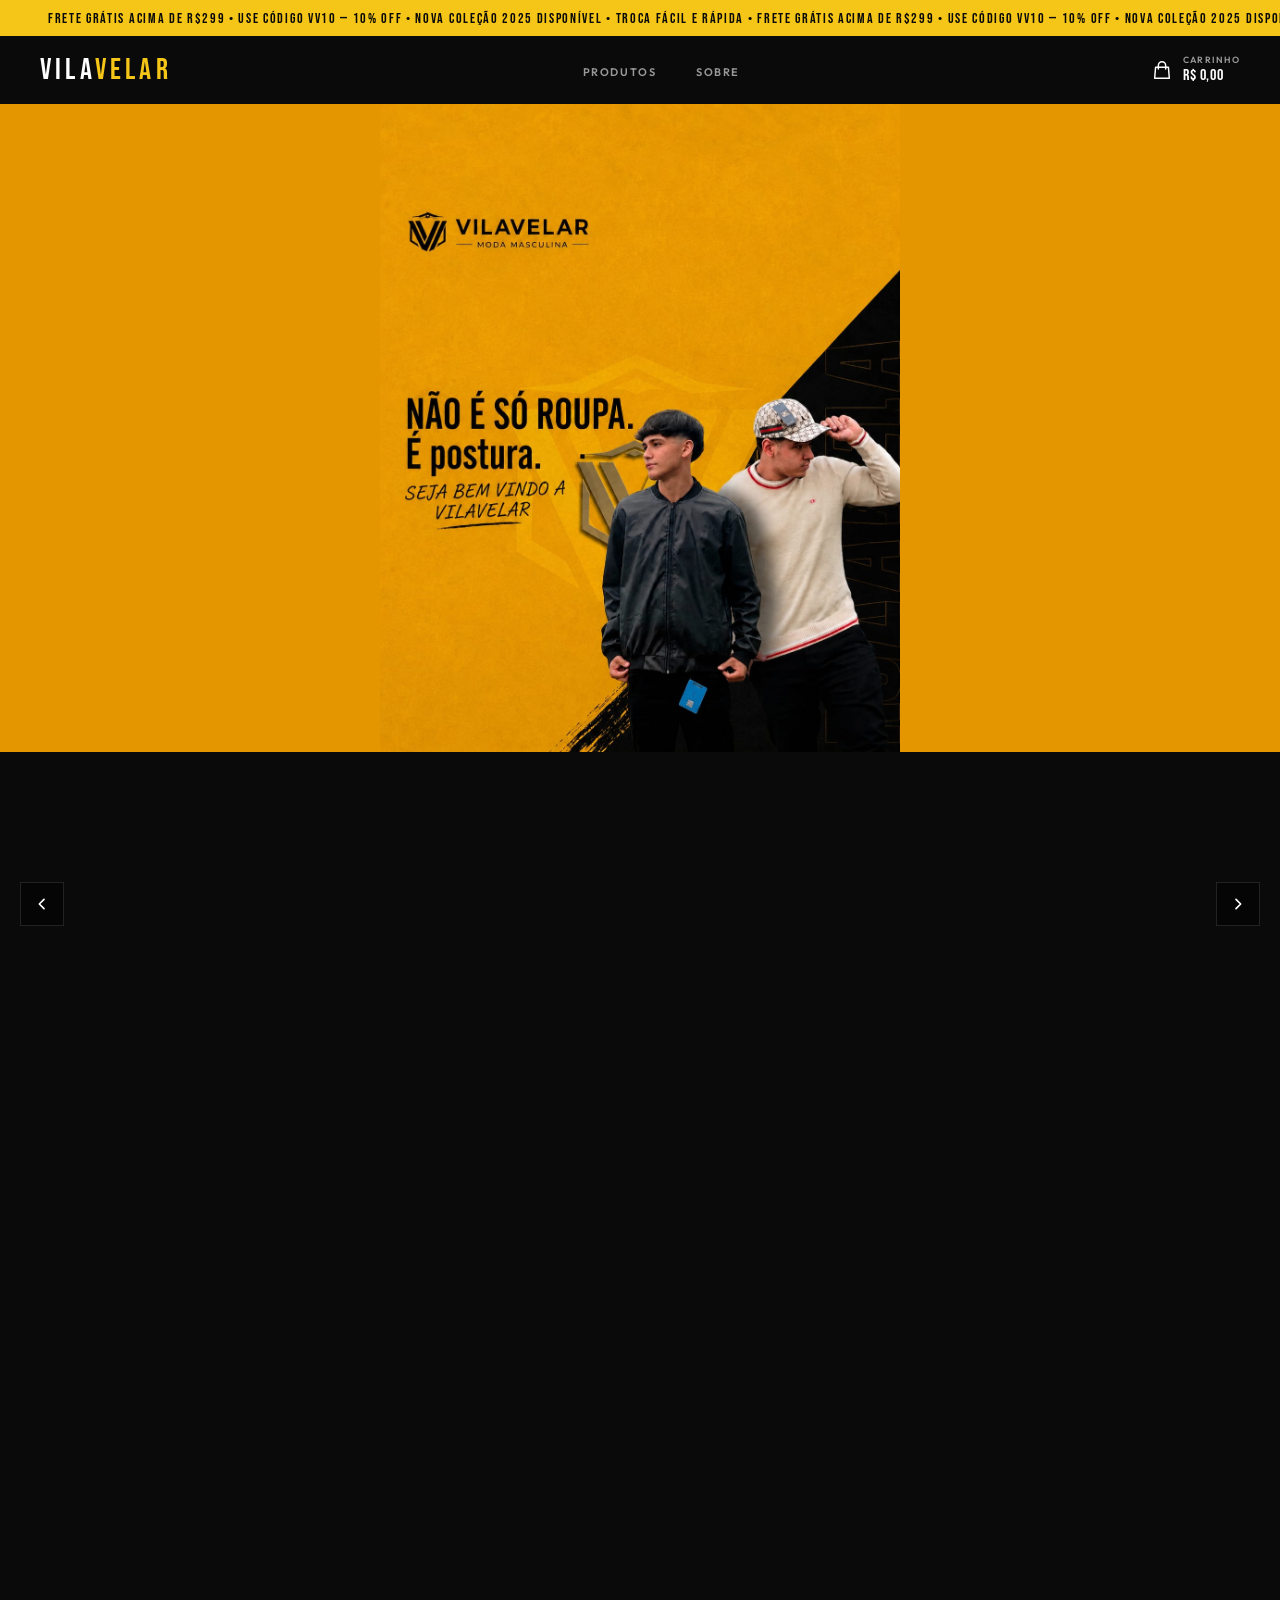
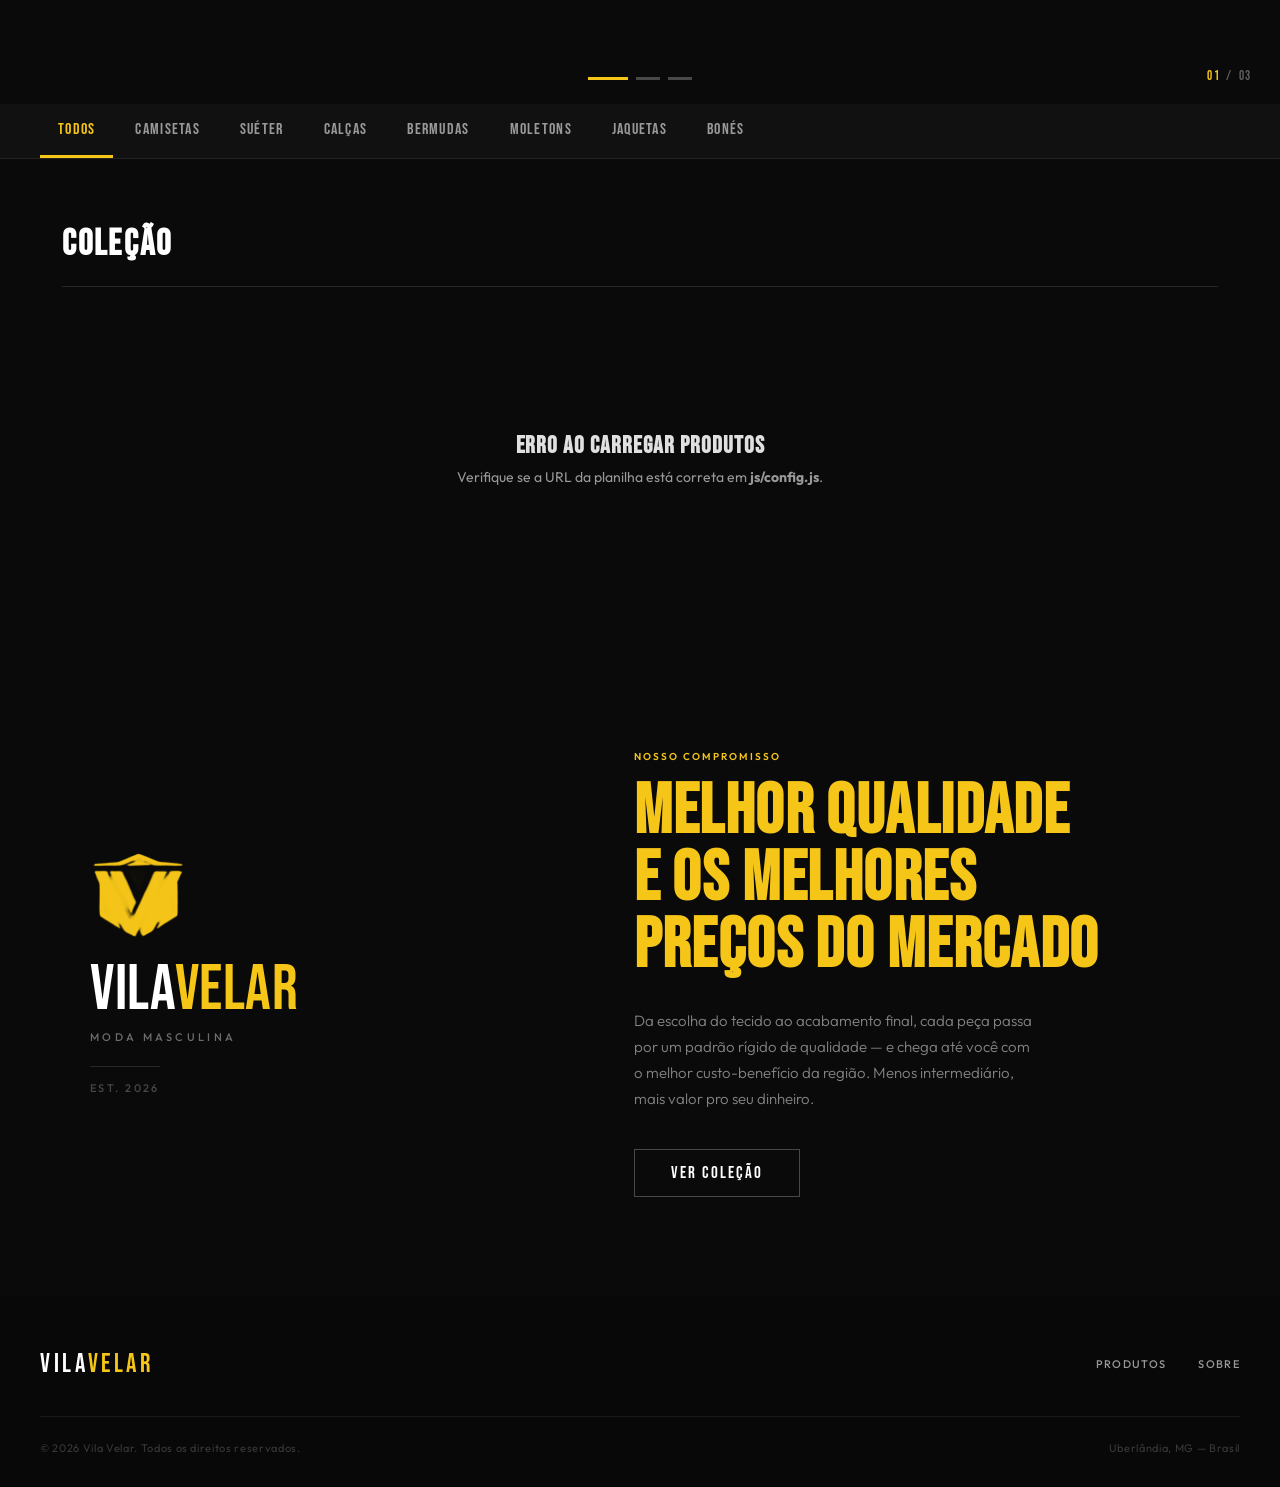
==== commit c05d7014: "Hero: fill side space with each image's own background colour Portrait banners can't fill a wide des" ====
--- a/index.html
+++ b/index.html
@@ -91,7 +91,7 @@
       <div class="hero-slides" id="hero-slides">
 
         <!-- Slide 1: Brand editorial -->
-        <div class="hero-slide hero-slide-ph" style="--hero-bg:url('images/hero-vilavelar-editorial.jpg')">
+        <div class="hero-slide hero-slide-ph" style="background-color:#E79802">
           <img src="images/hero-vilavelar-editorial.jpg" alt="Vila Velar — Não é só roupa, é postura" />
         </div>
 
--- a/css/style.css
+++ b/css/style.css
@@ -214,23 +214,11 @@
   background: var(--black);
 }
 
-/* Slides — Promo images (slide 1 = editorial photo, 2 & 3 = planilha) */
-.hero-slide-ph { background: #0c0c0c; }
-
-/* Soft blurred copy of the same image, filling the side space that a portrait
-   image leaves on a wide screen. Invisible on mobile, where the image fills
-   the slide completely. */
-.hero-slide-ph::before {
-  content: "";
-  position: absolute;
-  inset: 0;
-  z-index: 0;
-  background-image: var(--hero-bg);
-  background-size: cover;
-  background-position: center;
-  filter: blur(45px) brightness(.6) saturate(1.1);
-  transform: scale(1.25);
-}
+/* Slides — Promo images (slide 1 = editorial photo, 2 & 3 = planilha).
+   Each slide's background is set (by JS) to that image's own edge colour, so
+   the side space on wide screens blends into the image instead of looking
+   like a blank bar. #E79802 is the slide-1 poster colour as a no-JS default. */
+.hero-slide-ph { background: #0c0c0c; transition: background-color .4s ease; }
 
 .hero-slide-placeholder {
   display: flex;
@@ -260,16 +248,16 @@
 /* Show the WHOLE image, adapting to the viewport:
    - narrow/tall screens (mobile): image fits full-width, height follows it
      naturally (edge-to-edge, no bars);
-   - wide screens (desktop): the image is capped to the viewport height so the
-     whole thing is visible without scrolling, centered, with a soft blurred
-     copy of itself (see ::before) filling the unavoidable side space. */
+   - wide screens (desktop): the image is capped to a comfortable height (not
+     the whole screen) and centered; the side space is painted with the image's
+     own background colour on the slide, so it reads as part of the banner. */
 .hero-slide-ph > img {
   display: block;
   position: relative;
   z-index: 1;
   width: 100%;
   height: auto;
-  max-height: calc(100vh - var(--top-h));
+  max-height: min(72vh, 700px);
   object-fit: contain;
   margin: 0 auto;
 }
